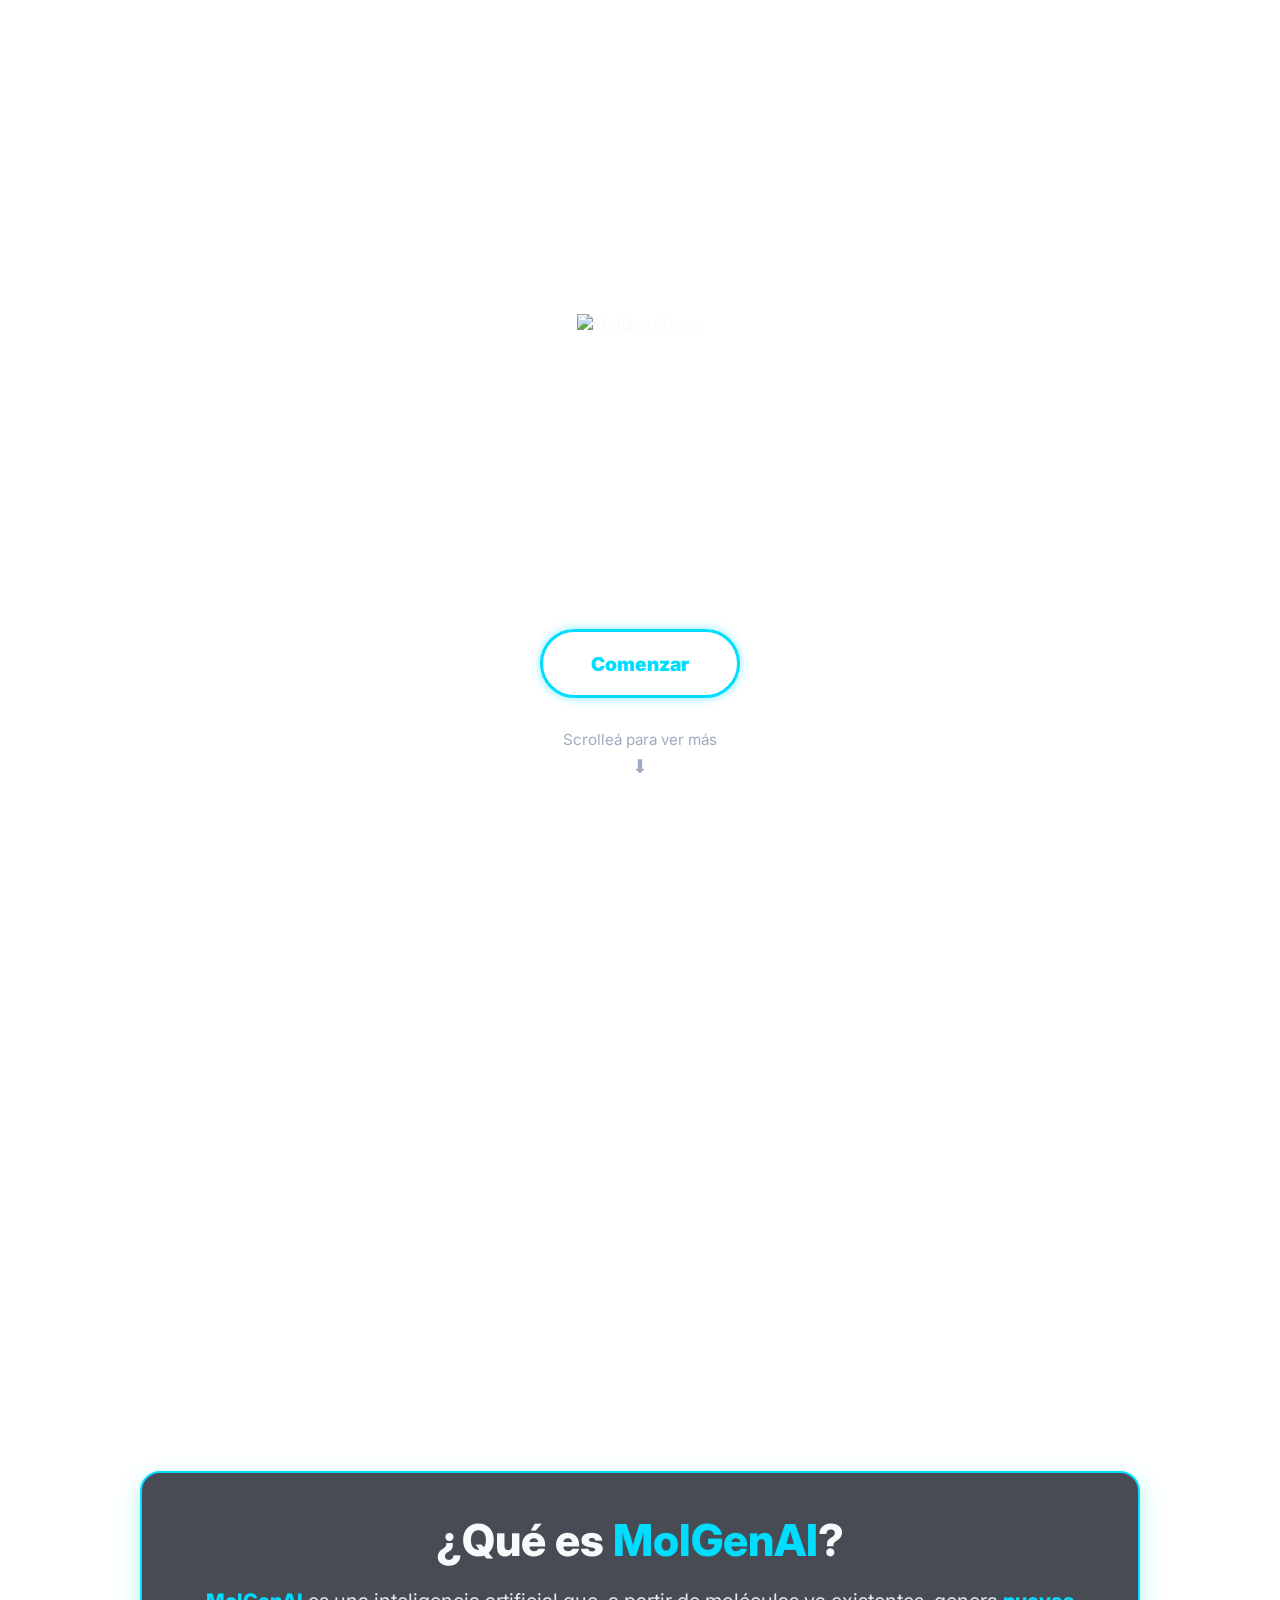
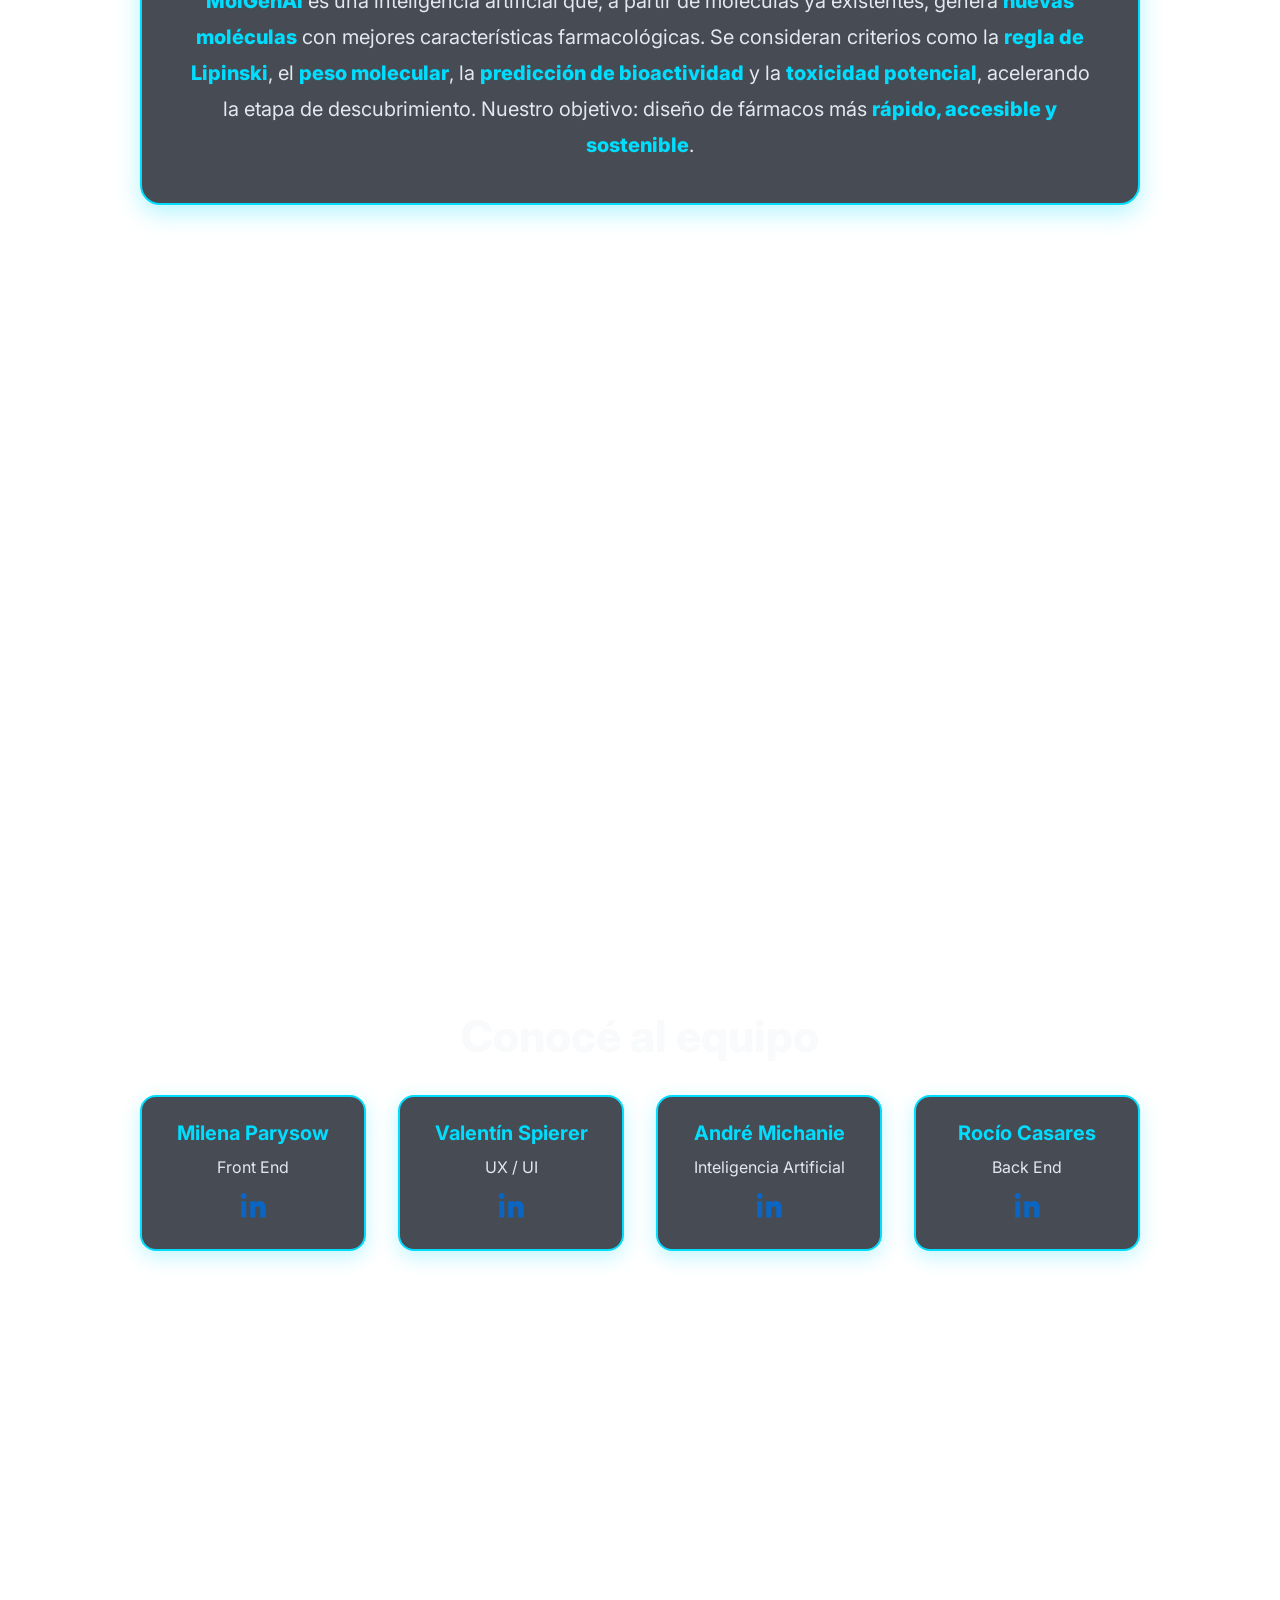
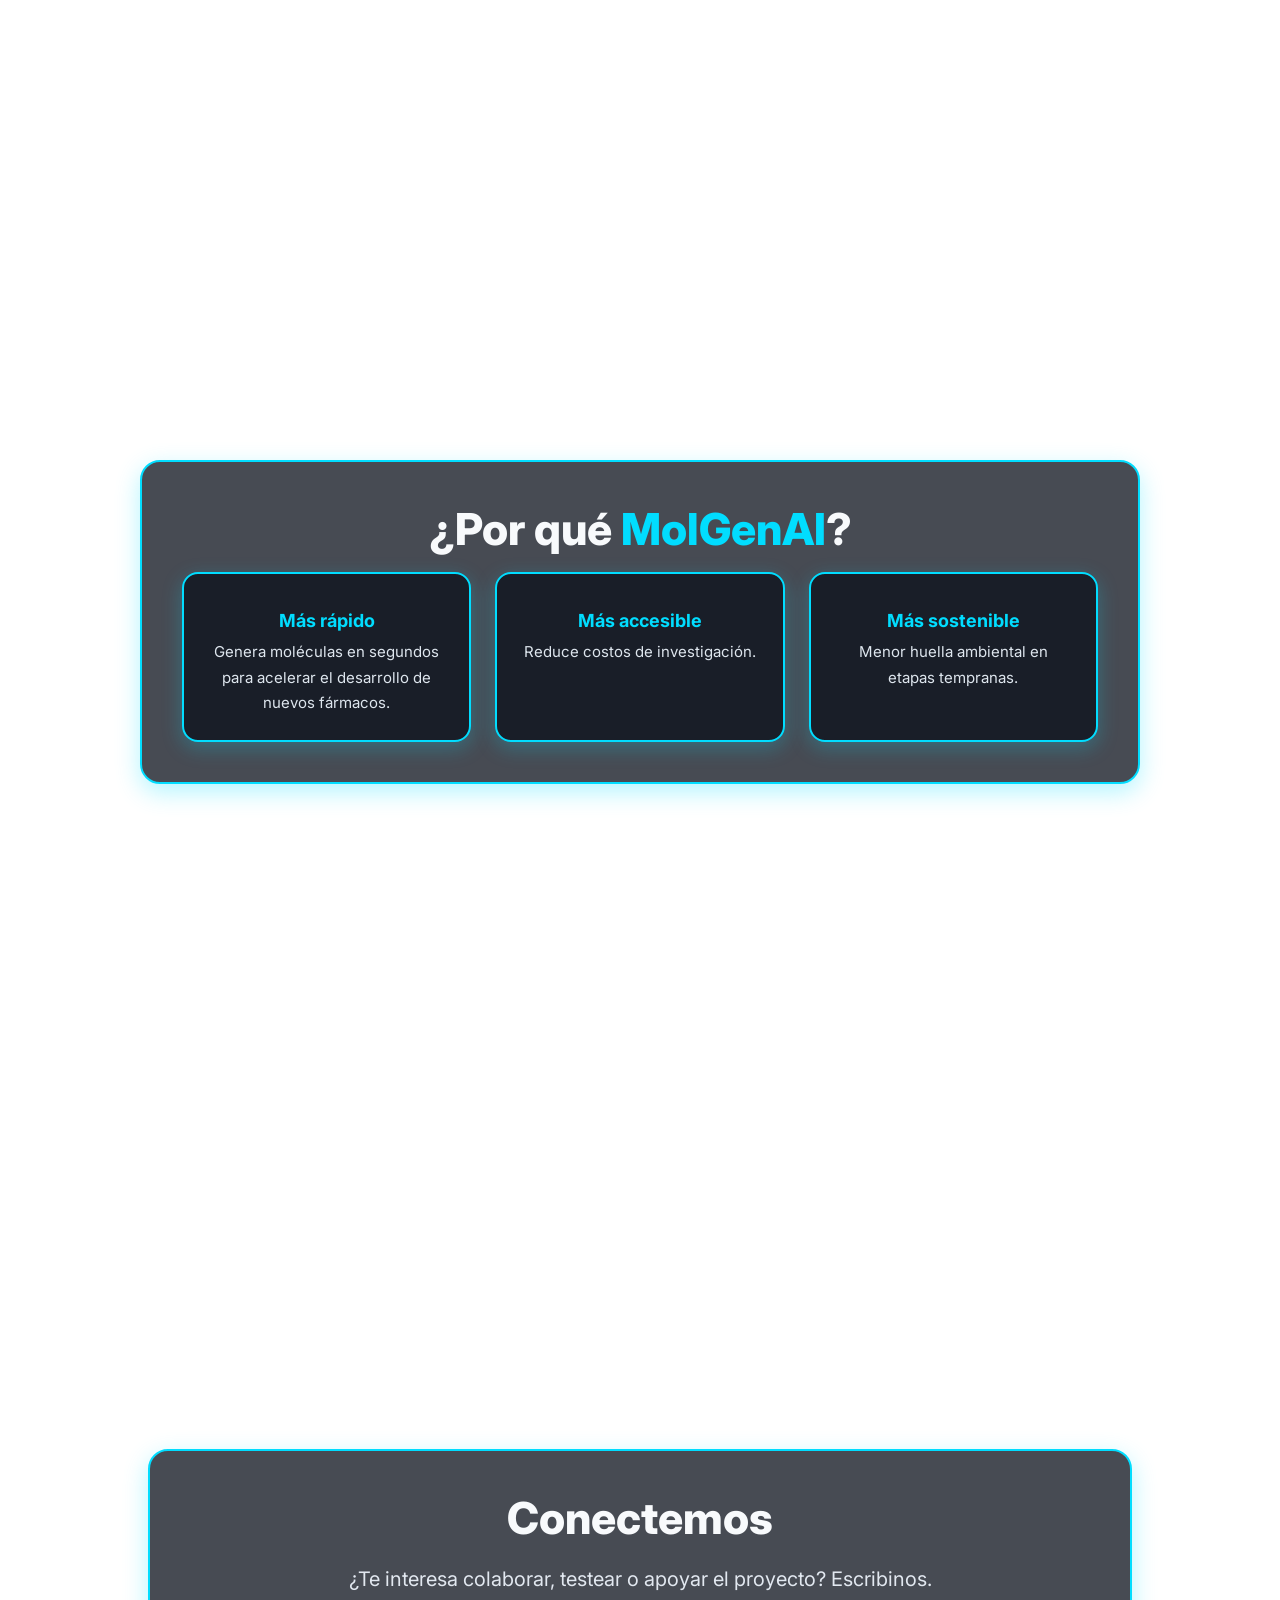
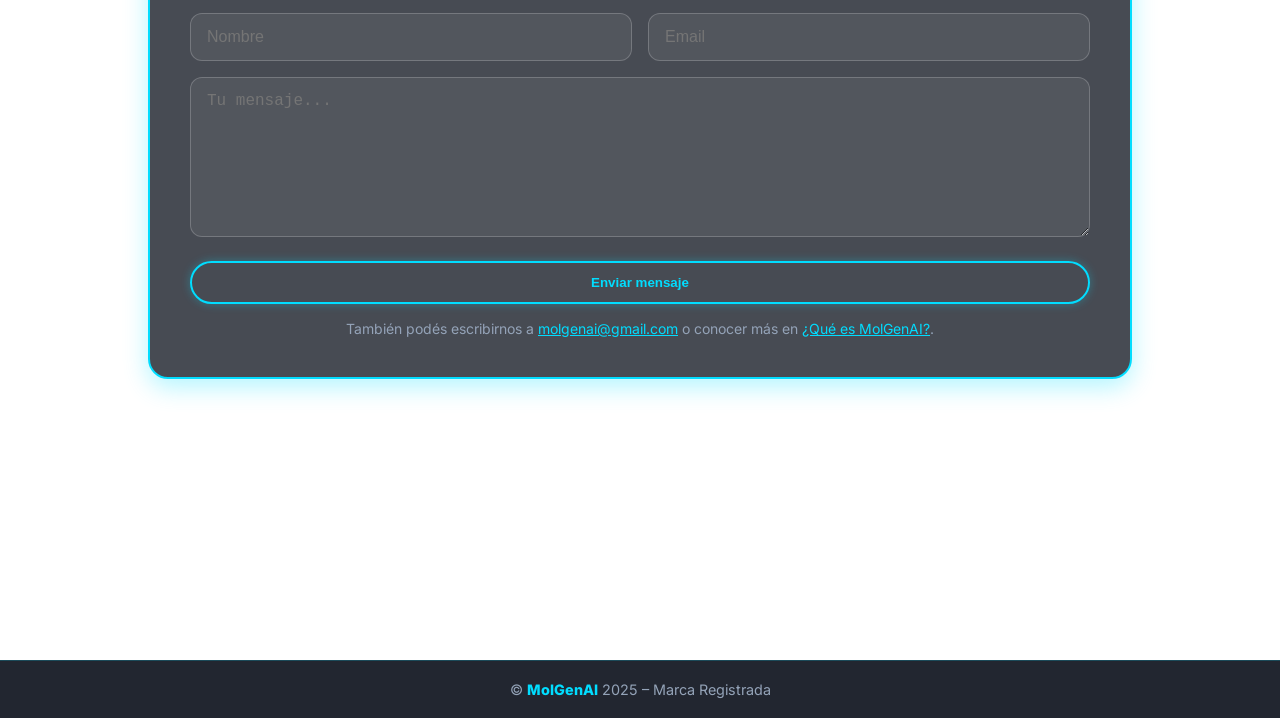
==== index.html @ 4c3bb856 "landing mejorada x3" ====
<!DOCTYPE html>
<html lang="es">
<head>
  <meta charset="UTF-8" />
  <meta http-equiv="X-UA-Compatible" content="IE=edge" />
  <meta name="viewport" content="width=device-width, initial-scale=1.0" />
  <title>MolGenAI</title>
  <link rel="icon" href="images/favicon.png" type="image/png" />

  <!-- tipografía -->
  <link rel="preconnect" href="https://fonts.googleapis.com">
  <link rel="preconnect" href="https://fonts.gstatic.com" crossorigin>
  <link href="https://fonts.googleapis.com/css2?family=Inter:ital,opsz,wght@0,14..32,100..900;1,14..32,100..900&display=swap" rel="stylesheet">

  <style>
    :root {
      --brand: #01DDFF;
      --text: #F8FAFC;
      --muted: #94A3B8;
      --panel: rgba(10, 15, 26, 0.75);
      --shadow: rgba(1, 221, 255, 0.3);
      --border: 2px solid var(--brand);
    }

    html { scroll-behavior: smooth; }
    body {
      margin: 0;
      font-family: "Inter", sans-serif;
      color: var(--text);
      background: url("./images/pantalla_inicio.svg") center/cover no-repeat fixed;
    }

    /* layout secciones */
    section, .body { min-height: 100vh; display: flex; justify-content: center; align-items: center; padding: clamp(48px, 8vw, 96px) 24px; text-align: center; }
    .container { width: 100%; max-width: 1000px; margin: 0 auto; }

    /* hero */
    .body { flex-direction: column; }
    .body img { height: 30vh; max-width: 80vw; object-fit: contain; }
    .comenzar {
      margin-top: 5vh;
      color: var(--brand);
      background: transparent;
      padding: 1.2rem 3rem;
      border-radius: 50px;
      border: 3px solid var(--brand);
      font-weight: 900;
      text-decoration: none;
      font-size: 1.2rem;
      box-shadow: 0 0 10px rgba(1, 221, 255, 0.5);
      transition: all 0.3s ease;
      display: inline-block;
    }
    .comenzar:hover { background: var(--brand); color: #0A0F1A; box-shadow: 0 0 20px var(--brand); transform: scale(1.05); }

    .scroll-hint { margin-top: 2rem; font-size: .95rem; color: var(--muted); display: flex; flex-direction: column; align-items: center; gap: .3rem; opacity: .9; animation: fadeIn 2s ease-in-out; }
    .arrow { font-size: 1.2rem; animation: bounce 1.5s infinite; }
    @keyframes bounce { 0%,100%{transform:translateY(0)} 50%{transform:translateY(6px)} }
    @keyframes fadeIn { from{opacity:0; transform:translateY(10px)} to{opacity:.9; transform:translateY(0)} }

    /* card base (glass) */
    .card {
      background: var(--panel);
      border: var(--border);
      border-radius: 20px;
      padding: clamp(24px, 4vw, 40px);
      box-shadow: 0 8px 25px var(--shadow);
      backdrop-filter: blur(8px);
      -webkit-backdrop-filter: blur(8px);
      margin: 0 auto;
    }

    h2 { font-size: clamp(28px, 5vw, 44px); margin: 0 0 16px; font-weight: 800; }
    p  { font-size: clamp(16px, 2vw, 20px); line-height: 1.8; color: #E2E8F0; margin: 0; }
    strong { color: var(--brand); font-weight: 800; }

    /* sección: qué es */
    .landing-info .card { max-width: 960px; }

    /* sección: equipo */
    .team h2 { margin-bottom: 32px; }
    .team-grid { display: grid; grid-template-columns: repeat(auto-fit, minmax(220px, 1fr)); gap: 32px; }
    .member { padding: 24px; border-radius: 16px; background: var(--panel); border: var(--border); box-shadow: 0 6px 20px rgba(1,221,255,.25); backdrop-filter: blur(6px); transition: transform .3s ease, box-shadow .3s ease; }
    .member:hover { transform: translateY(-8px); box-shadow: 0 12px 30px rgba(1,221,255,.35); }
    .member h3 { margin: 0 0 8px; font-size: 20px; font-weight: 700; color: var(--brand); }
    .member p { margin: 0; font-size: 16px; }
    .linkedin { margin-top: 12px; display: inline-block; transition: transform .3s ease; }
    .linkedin:hover { transform: scale(1.2); }
    .linkedin svg { width: 28px; height: 28px; fill: #0A66C2; }

    /* sección: impacto */
    .impact .grid { display: grid; grid-template-columns: repeat(auto-fit, minmax(220px, 1fr)); gap: 24px; margin-top: 16px; }
    .impact .feature { padding: 24px; border-radius: 16px; background: var(--panel); border: var(--border); box-shadow: 0 6px 20px rgba(1,221,255,.25); }
    .feature h3 { margin: 12px 0 8px; font-size: 18px; color: var(--brand); }
    .feature p  { font-size: 15px; line-height: 1.7; color: #DEE6EE; }
    .emoji { font-size: 28px; }

    /* sección: contacto */
    .contact .card { max-width: 900px; }
    form { display: grid; grid-template-columns: 1fr 1fr; gap: 16px; margin-top: 16px; }
    form .full { grid-column: 1 / -1; }
    input, textarea {
      width: 100%; padding: 14px 16px; border-radius: 12px; border: 1px solid rgba(255,255,255,.2);
      background: rgba(255,255,255,.06); color: #fff; font-size: 16px; outline: none;
    }
    textarea { min-height: 120px; resize: vertical; }
    .send {
      justify-self: center; margin-top: 8px; padding: 12px 28px; border-radius: 999px; border: 2px solid var(--brand);
      background: transparent; color: var(--brand); font-weight: 800; cursor: pointer; transition: all .2s ease;
      box-shadow: 0 0 10px rgba(1,221,255,.3);
    }
    .send:hover { background: var(--brand); color: #0A0F1A; box-shadow: 0 0 18px var(--brand); }
    .contact-links { margin-top: 16px; font-size: 14px; color: var(--muted); }
    .contact-links a { color: var(--brand); text-decoration: underline; }

    /* footer */
    footer { text-align: center; padding: 20px; background: rgba(10, 15, 26, 0.9); color: var(--muted); font-size: 0.9rem; border-top: 1px solid rgba(1, 221, 255, 0.2); }
    footer strong { color: var(--brand); }

    /* responsive */
    @media (max-width: 720px) {
      form { grid-template-columns: 1fr; }
    }
  </style>
</head>
<body>

  <!-- hero -->
  <div class="body" id="home">
    <img src="./images/logo.svg" alt="MolGenAI logo">
    <!-- abre la página de generación de moléculas -->
    <a href="moleculas.html" class="comenzar">Comenzar</a>
    <div class="scroll-hint">
      <span>Scrolleá para ver más</span>
      <div class="arrow">⬇</div>
    </div>
  </div>

  <!-- qué es molgenai -->
  <section class="landing-info" id="about">
    <div class="container">
      <div class="card">
        <h2>¿Qué es <strong>MolGenAI</strong>?</h2>
        <p>
          <strong>MolGenAI</strong> es una inteligencia artificial que, a partir de moléculas ya existentes, 
          genera 
          <strong>nuevas moléculas</strong> con mejores características farmacológicas. 
          Se consideran criterios como la <strong>regla de Lipinski</strong>, el
          <strong>peso molecular</strong>, la <strong>predicción de bioactividad</strong> y la
          <strong>toxicidad potencial</strong>, acelerando la etapa de descubrimiento. 
          Nuestro objetivo: diseño de fármacos más
          <strong>rápido, accesible y sostenible</strong>.
        </p>
      </div>
    </div>
  </section>

  <!-- equipo -->
  <section class="team" id="team">
    <div class="container">
      <h2>Conocé al equipo</h2>
      <div class="team-grid">
        <div class="member">
          <h3>Milena Parysow</h3>
          <p>Front End</p>
          <a href="https://www.linkedin.com/in/milena-parysow-4bab332b7" target="_blank" class="linkedin" aria-label="linkedin milen">
            <svg xmlns="http://www.w3.org/2000/svg" viewBox="0 0 448 512"><path d="M100.28 448H7.4V148.9h92.88zM53.79 108.1C24.09 108.1 0 83.5 0 53.8 0 24.1 24.1 0 53.79 0c29.3 0 53.8 24.1 53.8 53.8 0 29.7-24.5 54.3-53.8 54.3zM447.9 448h-92.4V302.4c0-34.7-12.4-58.4-43.3-58.4-23.6 0-37.6 15.9-43.8 31.3-2.3 5.5-2.9 13.2-2.9 20.9V448h-92.5s1.2-269.4 0-297.1h92.5v42.1c12.3-19 34.4-46.2 83.7-46.2 61.1 0 107 39.8 107 125.2V448z"/></svg>
          </a>
        </div>
        <div class="member">
          <h3>Valentín Spierer</h3>
          <p>UX / UI</p>
          <a href="https://www.linkedin.com/in/valent%C3%ADn-spierer/" target="_blank" class="linkedin" aria-label="linkedin valentín">
            <svg xmlns="http://www.w3.org/2000/svg" viewBox="0 0 448 512"><path d="M100.28 448H7.4V148.9h92.88zM53.79 108.1C24.09 108.1 0 83.5 0 53.8 0 24.1 24.1 0 53.79 0c29.3 0 53.8 24.1 53.8 53.8 0 29.7-24.5 54.3-53.8 54.3zM447.9 448h-92.4V302.4c0-34.7-12.4-58.4-43.3-58.4-23.6 0-37.6 15.9-43.8 31.3-2.3 5.5-2.9 13.2-2.9 20.9V448h-92.5s1.2-269.4 0-297.1h92.5v42.1c12.3-19 34.4-46.2 83.7-46.2 61.1 0 107 39.8 107 125.2V448z"/></svg>
          </a>
        </div>
        <div class="member">
          <h3>André Michanie</h3>
          <p>Inteligencia Artificial</p>
          <a href="https://www.linkedin.com/in/andre-michanie-363a21358/" target="_blank" class="linkedin" aria-label="linkedin andré">
            <svg xmlns="http://www.w3.org/2000/svg" viewBox="0 0 448 512"><path d="M100.28 448H7.4V148.9h92.88zM53.79 108.1C24.09 108.1 0 83.5 0 53.8 0 24.1 24.1 0 53.79 0c29.3 0 53.8 24.1 53.8 53.8 0 29.7-24.5 54.3-53.8 54.3zM447.9 448h-92.4V302.4c0-34.7-12.4-58.4-43.3-58.4-23.6 0-37.6 15.9-43.8 31.3-2.3 5.5-2.9 13.2-2.9 20.9V448h-92.5s1.2-269.4 0-297.1h92.5v42.1c12.3-19 34.4-46.2 83.7-46.2 61.1 0 107 39.8 107 125.2V448z"/></svg>
          </a>
        </div>
        <div class="member">
          <h3>Rocío Casares</h3>
          <p>Back End</p>
          <a href="https://www.linkedin.com/in/rocio-casares-8527a0371/" target="_blank" class="linkedin" aria-label="linkedin roció">
            <svg xmlns="http://www.w3.org/2000/svg" viewBox="0 0 448 512"><path d="M100.28 448H7.4V148.9h92.88zM53.79 108.1C24.09 108.1 0 83.5 0 53.8 0 24.1 24.1 0 53.79 0c29.3 0 53.8 24.1 53.8 53.8 0 29.7-24.5 54.3-53.8 54.3zM447.9 448h-92.4V302.4c0-34.7-12.4-58.4-43.3-58.4-23.6 0-37.6 15.9-43.8 31.3-2.3 5.5-2.9 13.2-2.9 20.9V448h-92.5s1.2-269.4 0-297.1h92.5v42.1c12.3-19 34.4-46.2 83.7-46.2 61.1 0 107 39.8 107 125.2V448z"/></svg>
          </a>
        </div>
      </div>
    </div>
  </section>

  <!-- impacto/beneficios -->
  <section class="impact" id="impact">
    <div class="container">
      <div class="card">
        <h2>¿Por qué <strong>MolGenAI</strong>?</h2>
        <div class="grid">
          <div class="feature">
            <h3>Más rápido</h3>
            <p>Genera moléculas en segundos para acelerar el desarrollo de nuevos fármacos.</p>
          </div>
          <div class="feature">
            <h3>Más accesible</h3>
            <p>Reduce costos de investigación.</p>
          </div>
          <div class="feature">
            <h3>Más sostenible</h3>
            <p>Menor huella ambiental en etapas tempranas.</p>
          </div>
        </div>
      </div>
    </div>
  </section>

  <!-- contacto -->
  <section class="contact" id="contact">
    <div class="container">
      <div class="card">
        <h2>Conectemos</h2>
        <p>¿Te interesa colaborar, testear o apoyar el proyecto? Escribinos.</p>

        <!-- formulario -->
        <form class="contact-form"
              action="mailto:molgenai@gmail.com"
              method="post"
              enctype="text/plain"
              style="display:flex; flex-direction:column; gap:16px;">
          <div class="row" style="display:flex; gap:16px; flex-wrap:wrap;">
            <input type="text" name="nombre" placeholder="Nombre" required style="flex:1 1 260px; min-width:0;">
            <input type="email" name="email" placeholder="Email" required style="flex:1 1 260px; min-width:0;">
          </div>
          <textarea 
  name="mensaje" 
  placeholder="Tu mensaje..." 
  required 
  style="width:100%; box-sizing:border-box; min-height:160px; resize:vertical;">
</textarea>


          <button type="submit" class="send">Enviar mensaje</button>
        </form>

        <div class="contact-links">
          También podés escribirnos a
          <a href="mailto:molgenai@gmail.com">molgenai@gmail.com</a>
          o conocer más en <a href="#about">¿Qué es MolGenAI?</a>.
        </div>
      </div>
    </div>
  </section>

  <!-- footer -->
  <footer>
    © <strong>MolGenAI</strong> 2025 – Marca Registrada
  </footer>

</body>
</html>
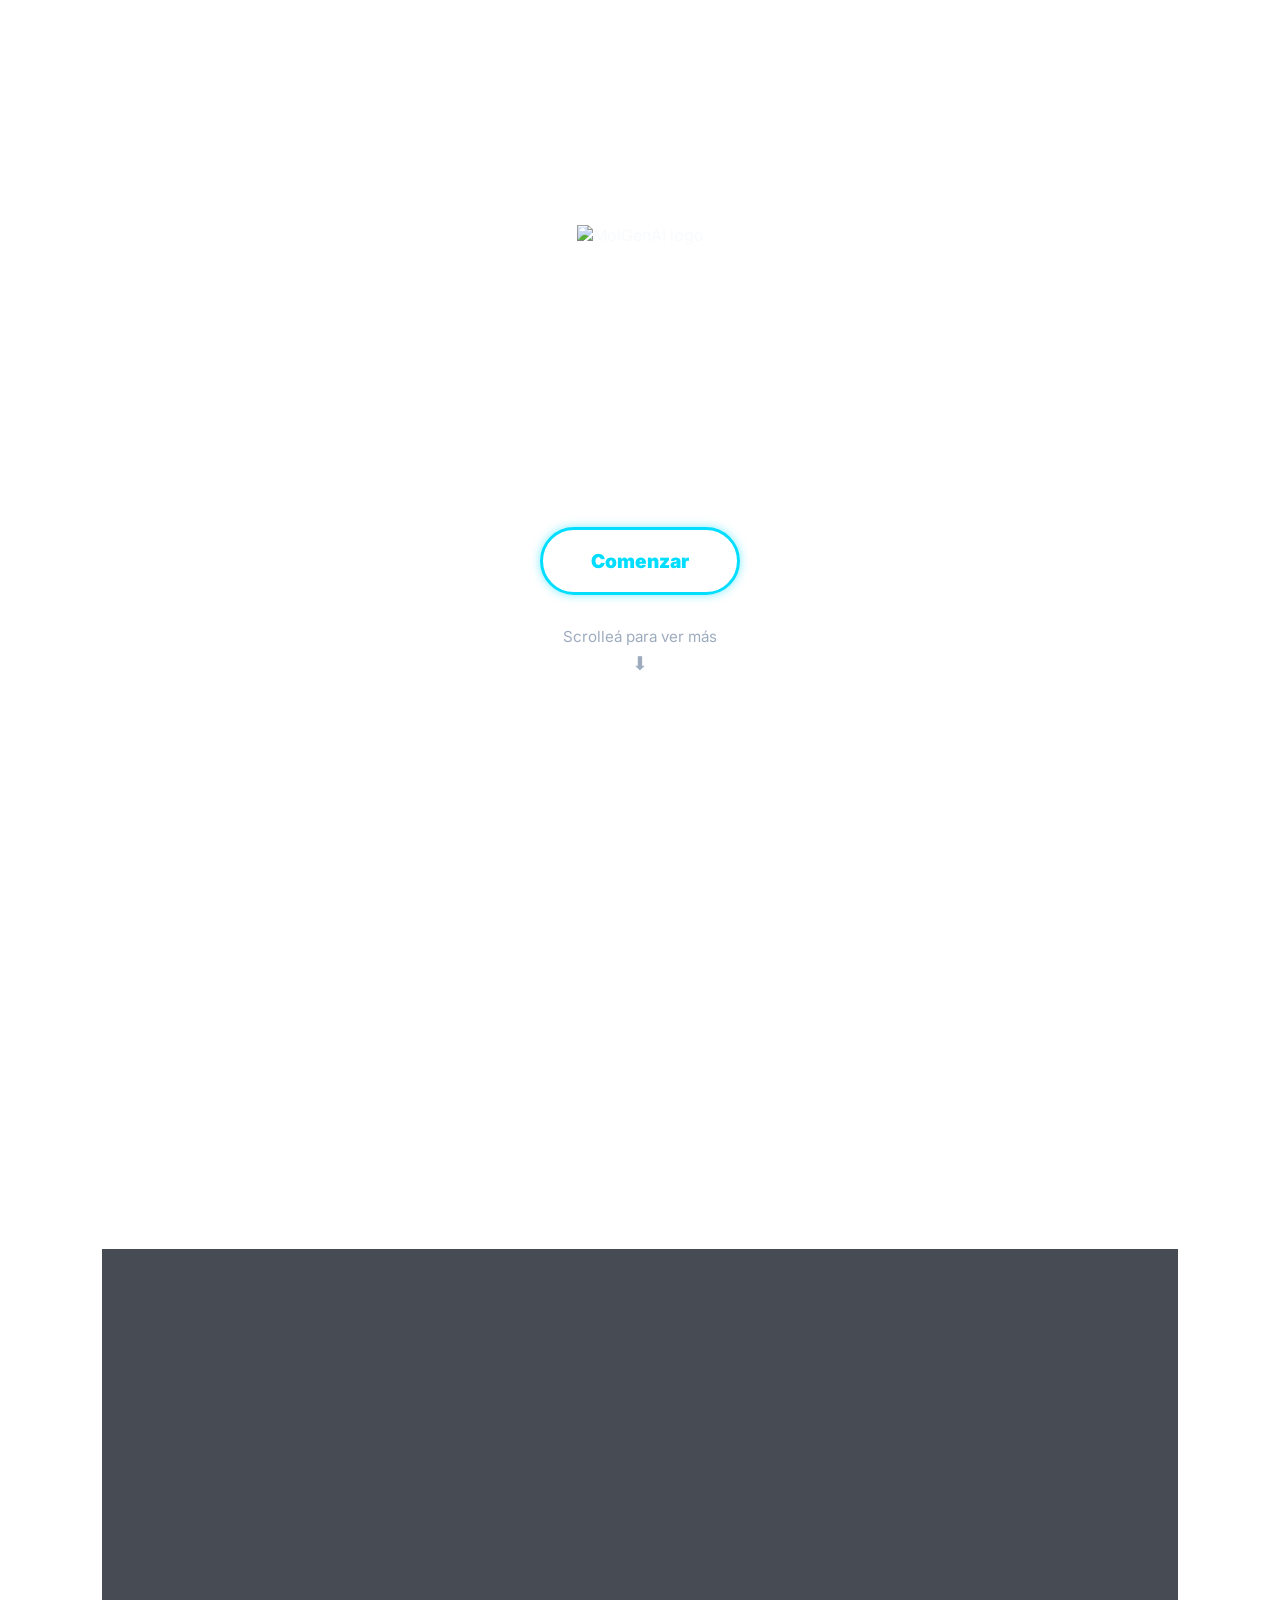
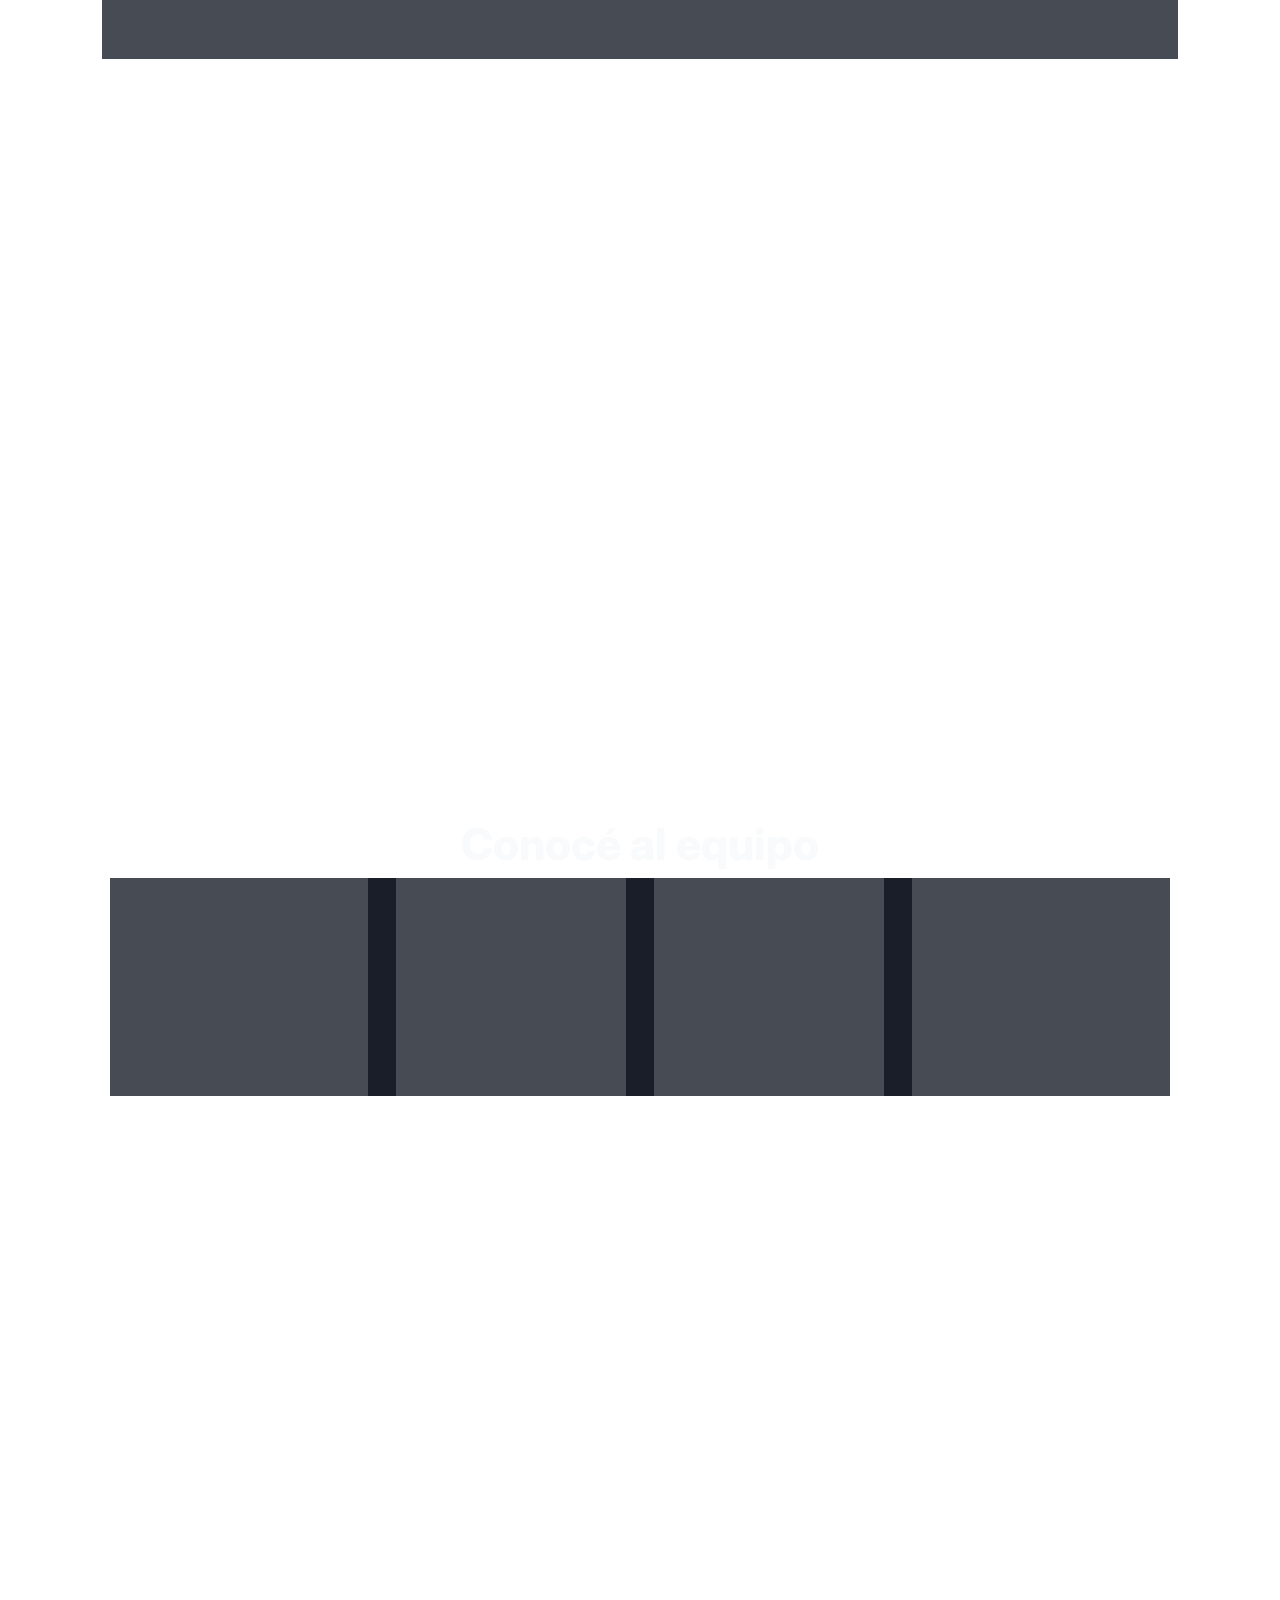
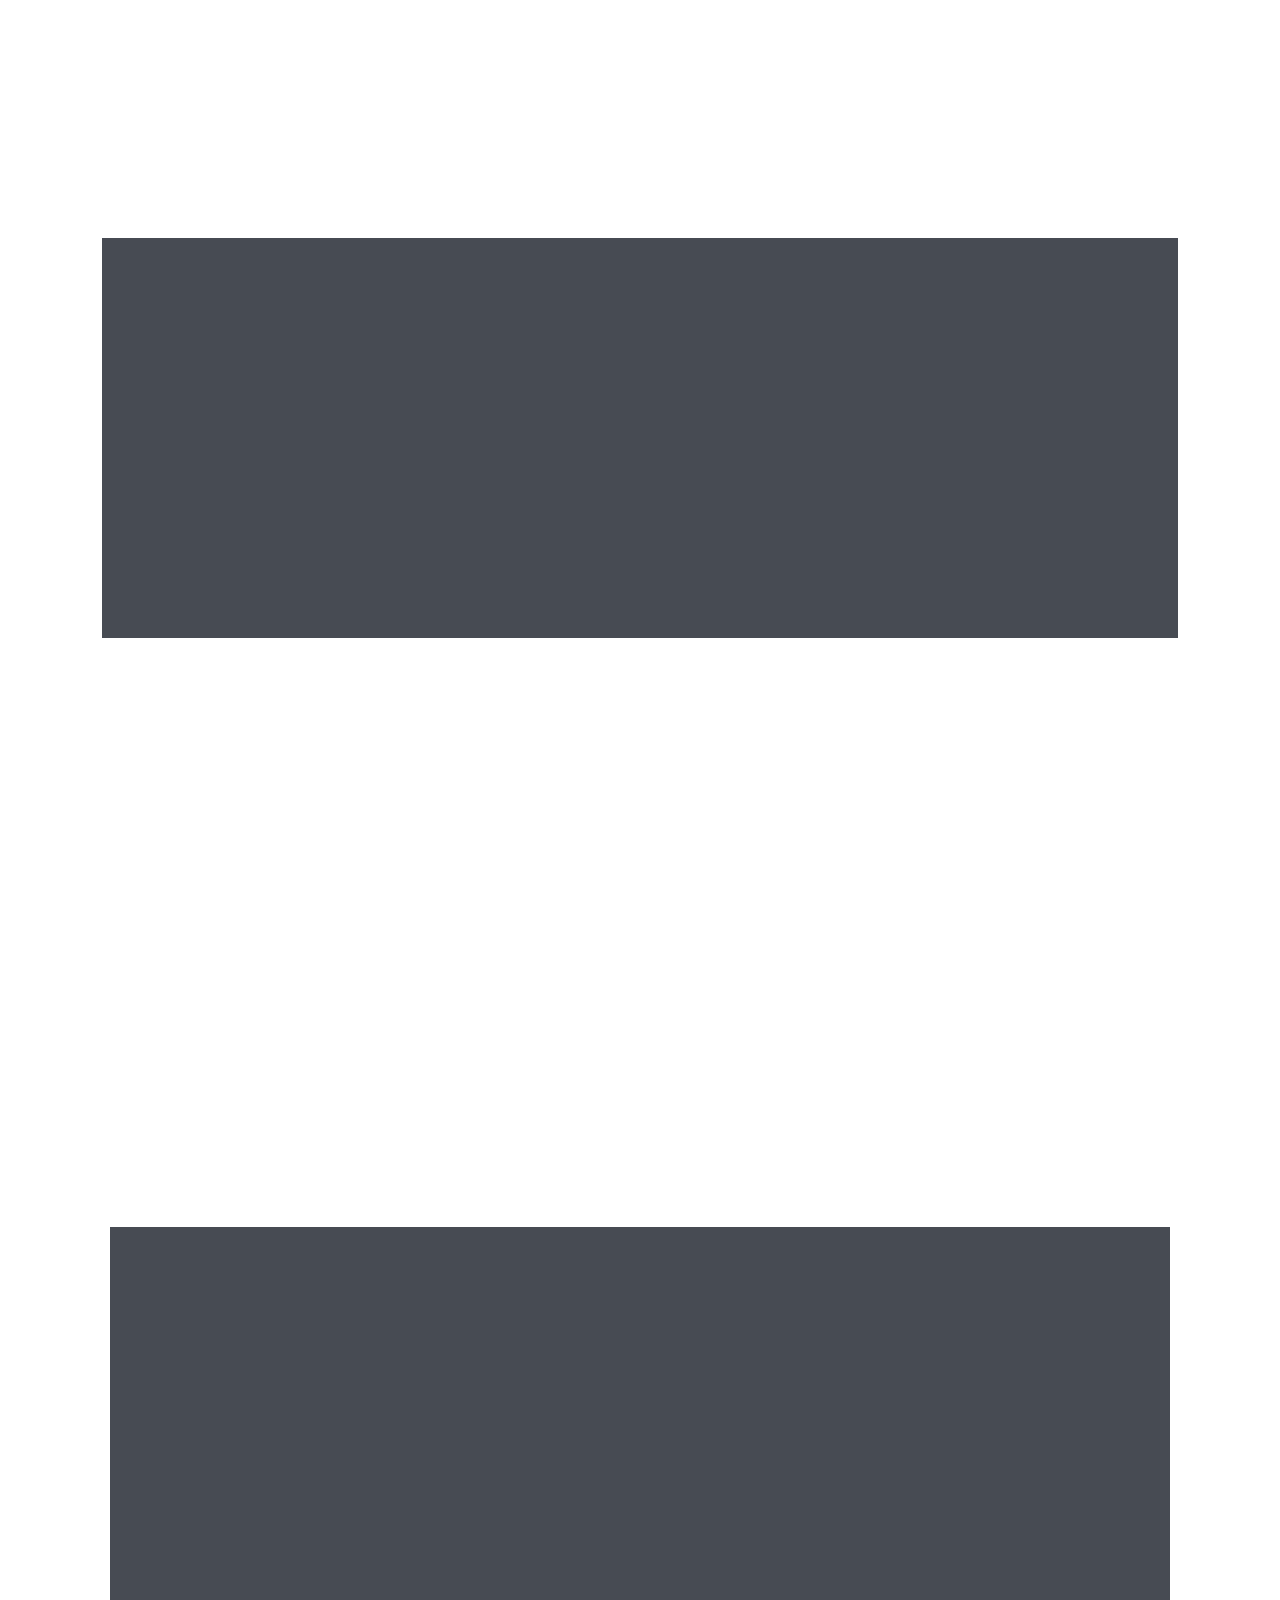
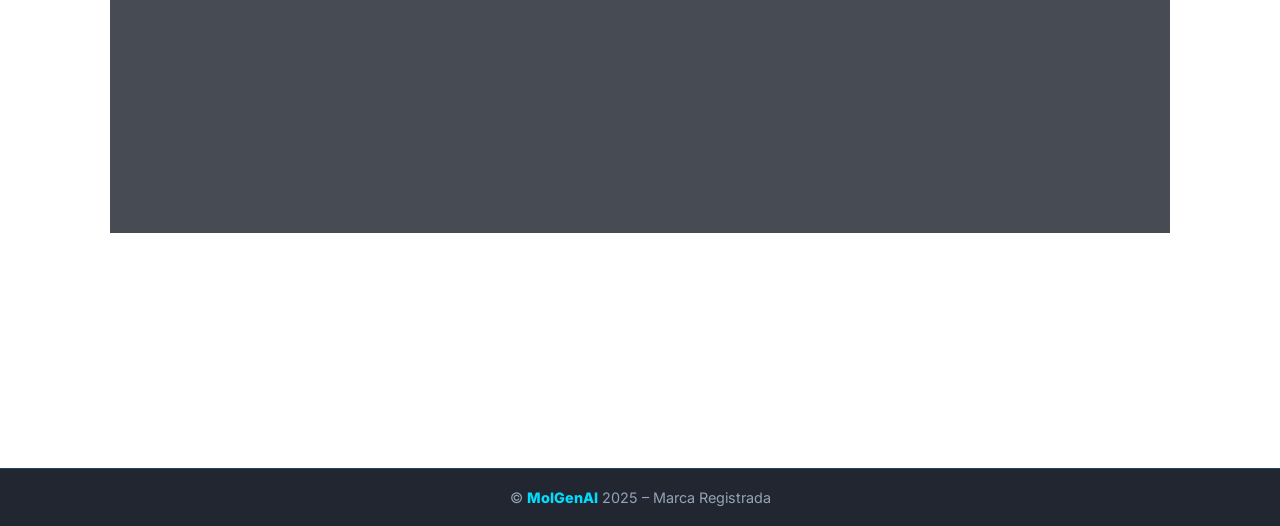
==== commit cc821351: "landing centrada" ====
--- a/index.html
+++ b/index.html
@@ -35,28 +35,67 @@
     .container { width: 100%; max-width: 1000px; margin: 0 auto; }
 
     /* hero */
-    .body { flex-direction: column; }
-    .body img { height: 30vh; max-width: 80vw; object-fit: contain; }
-    .comenzar {
-      margin-top: 5vh;
-      color: var(--brand);
-      background: transparent;
-      padding: 1.2rem 3rem;
-      border-radius: 50px;
-      border: 3px solid var(--brand);
-      font-weight: 900;
-      text-decoration: none;
-      font-size: 1.2rem;
-      box-shadow: 0 0 10px rgba(1, 221, 255, 0.5);
-      transition: all 0.3s ease;
-      display: inline-block;
-    }
-    .comenzar:hover { background: var(--brand); color: #0A0F1A; box-shadow: 0 0 20px var(--brand); transform: scale(1.05); }
-
-    .scroll-hint { margin-top: 2rem; font-size: .95rem; color: var(--muted); display: flex; flex-direction: column; align-items: center; gap: .3rem; opacity: .9; animation: fadeIn 2s ease-in-out; }
-    .arrow { font-size: 1.2rem; animation: bounce 1.5s infinite; }
-    @keyframes bounce { 0%,100%{transform:translateY(0)} 50%{transform:translateY(6px)} }
-    @keyframes fadeIn { from{opacity:0; transform:translateY(10px)} to{opacity:.9; transform:translateY(0)} }
+.body {
+  display: flex;
+  flex-direction: column;
+  justify-content: center;   /* centra vertical */
+  align-items: center;       /* centra horizontal */
+  min-height: 100dvh;        /* ocupa toda la altura de la pantalla */
+  text-align: center;        /* centra textos */
+}
+
+.body img {
+  height: 30vh;
+  max-width: 80vw;
+  object-fit: contain;
+}
+
+.comenzar {
+  margin-top: 2rem; /* más natural que 5vh */
+  color: var(--brand);
+  background: transparent;
+  padding: 1.2rem 3rem;
+  border-radius: 50px;
+  border: 3px solid var(--brand);
+  font-weight: 900;
+  text-decoration: none;
+  font-size: 1.2rem;
+  box-shadow: 0 0 10px rgba(1, 221, 255, 0.5);
+  transition: all 0.3s ease;
+  display: inline-block;
+}
+.comenzar:hover {
+  background: var(--brand);
+  color: #0A0F1A;
+  box-shadow: 0 0 20px var(--brand);
+  transform: scale(1.05);
+}
+
+.scroll-hint {
+  margin-top: 2rem;
+  font-size: .95rem;
+  color: var(--muted);
+  display: flex;
+  flex-direction: column;
+  align-items: center;
+  gap: .3rem;
+  opacity: .9;
+  animation: fadeIn 2s ease-in-out;
+}
+
+.arrow {
+  font-size: 1.2rem;
+  animation: bounce 1.5s infinite;
+}
+
+@keyframes bounce {
+  0%,100% { transform: translateY(0); }
+  50% { transform: translateY(6px); }
+}
+@keyframes fadeIn {
+  from { opacity:0; transform:translateY(10px); }
+  to { opacity:.9; transform:translateY(0); }
+}
 
     /* card base (glass) */
     .card {
@@ -126,15 +165,17 @@
 <body>
 
   <!-- hero -->
-  <div class="body" id="home">
-    <img src="./images/logo.svg" alt="MolGenAI logo">
-    <!-- abre la página de generación de moléculas -->
-    <a href="moleculas.html" class="comenzar">Comenzar</a>
-    <div class="scroll-hint">
-      <span>Scrolleá para ver más</span>
-      <div class="arrow">⬇</div>
-    </div>
+   <div class="body" id="home" 
+     style="display:grid;place-content:center;justify-items:center;
+            min-height:100dvh;margin:0;padding:0;
+            background-position:55% center;">
+  <img src="./images/logo.svg" alt="MolGenAI logo">
+  <a href="moleculas.html" class="comenzar">Comenzar</a>
+  <div class="scroll-hint">
+    <span>Scrolleá para ver más</span>
+    <div class="arrow">⬇</div>
   </div>
+</div>
 
   <!-- qué es molgenai -->
   <section class="landing-info" id="about">
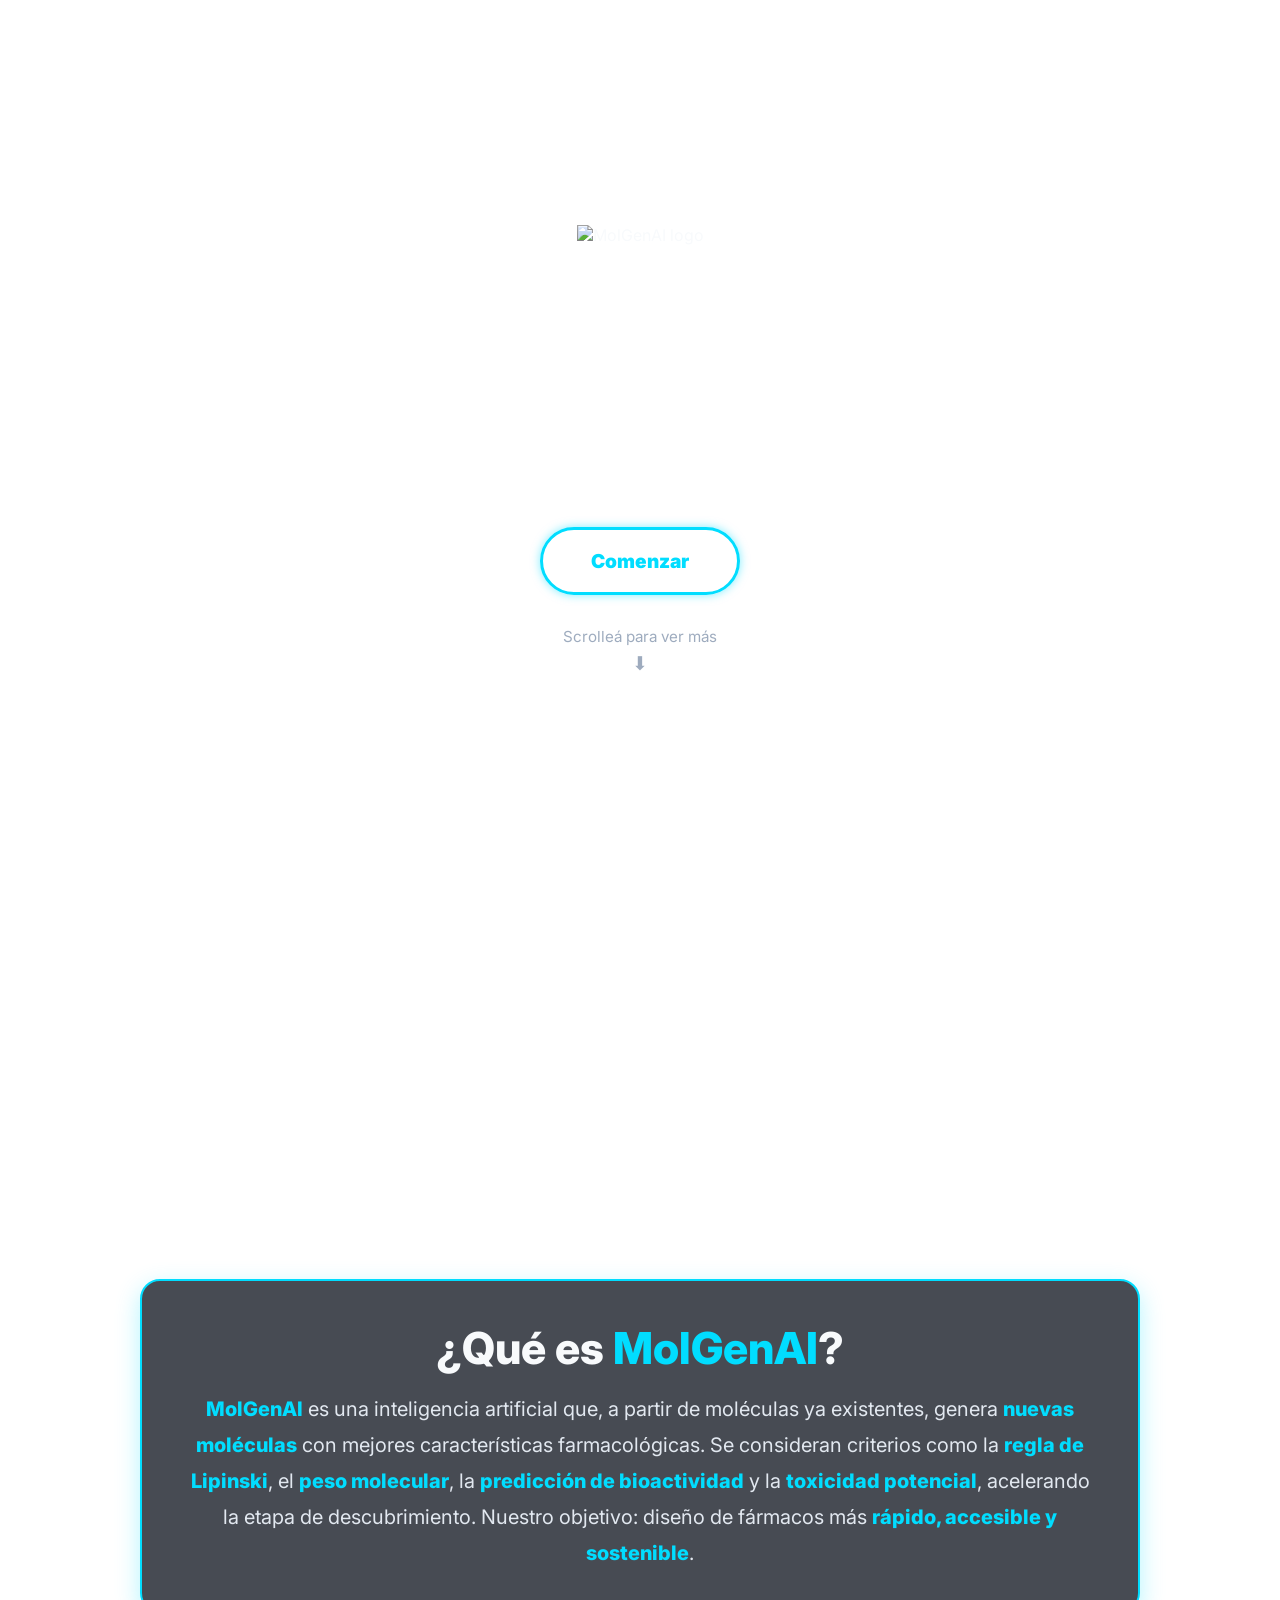
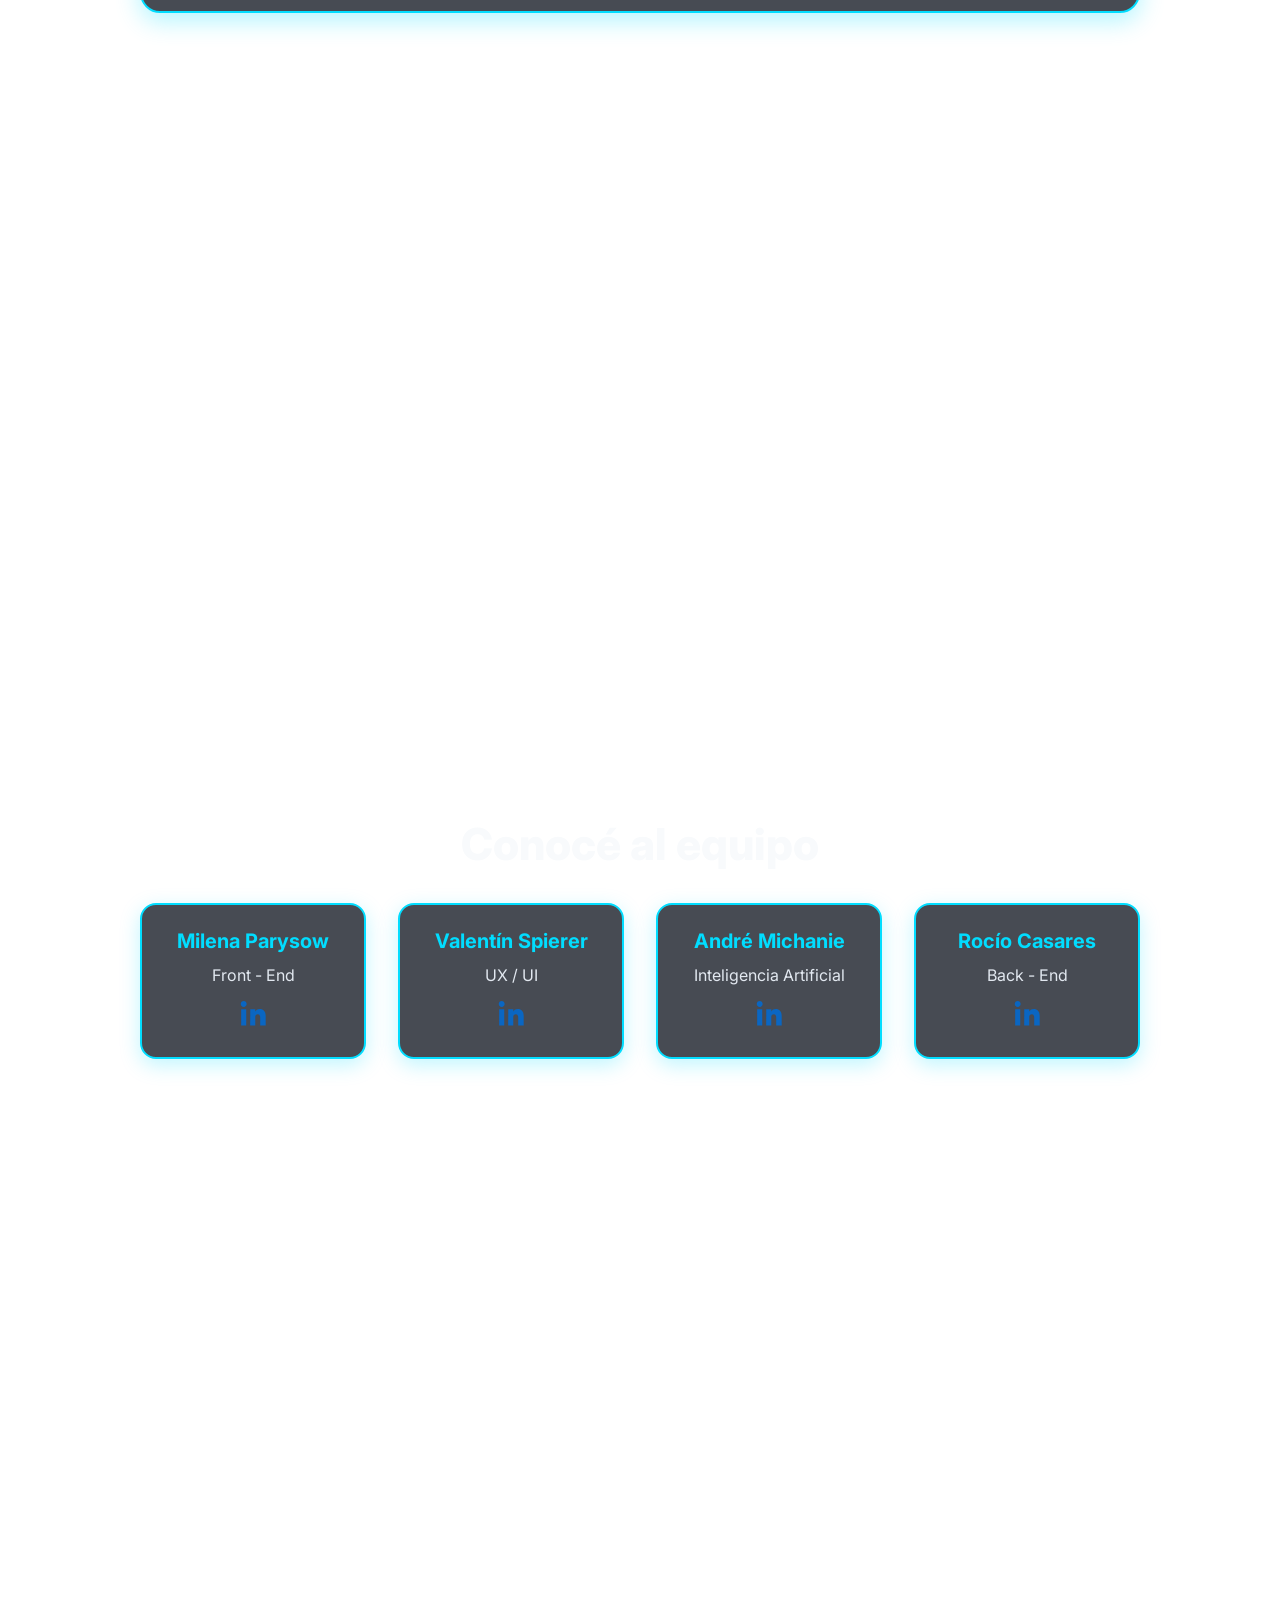
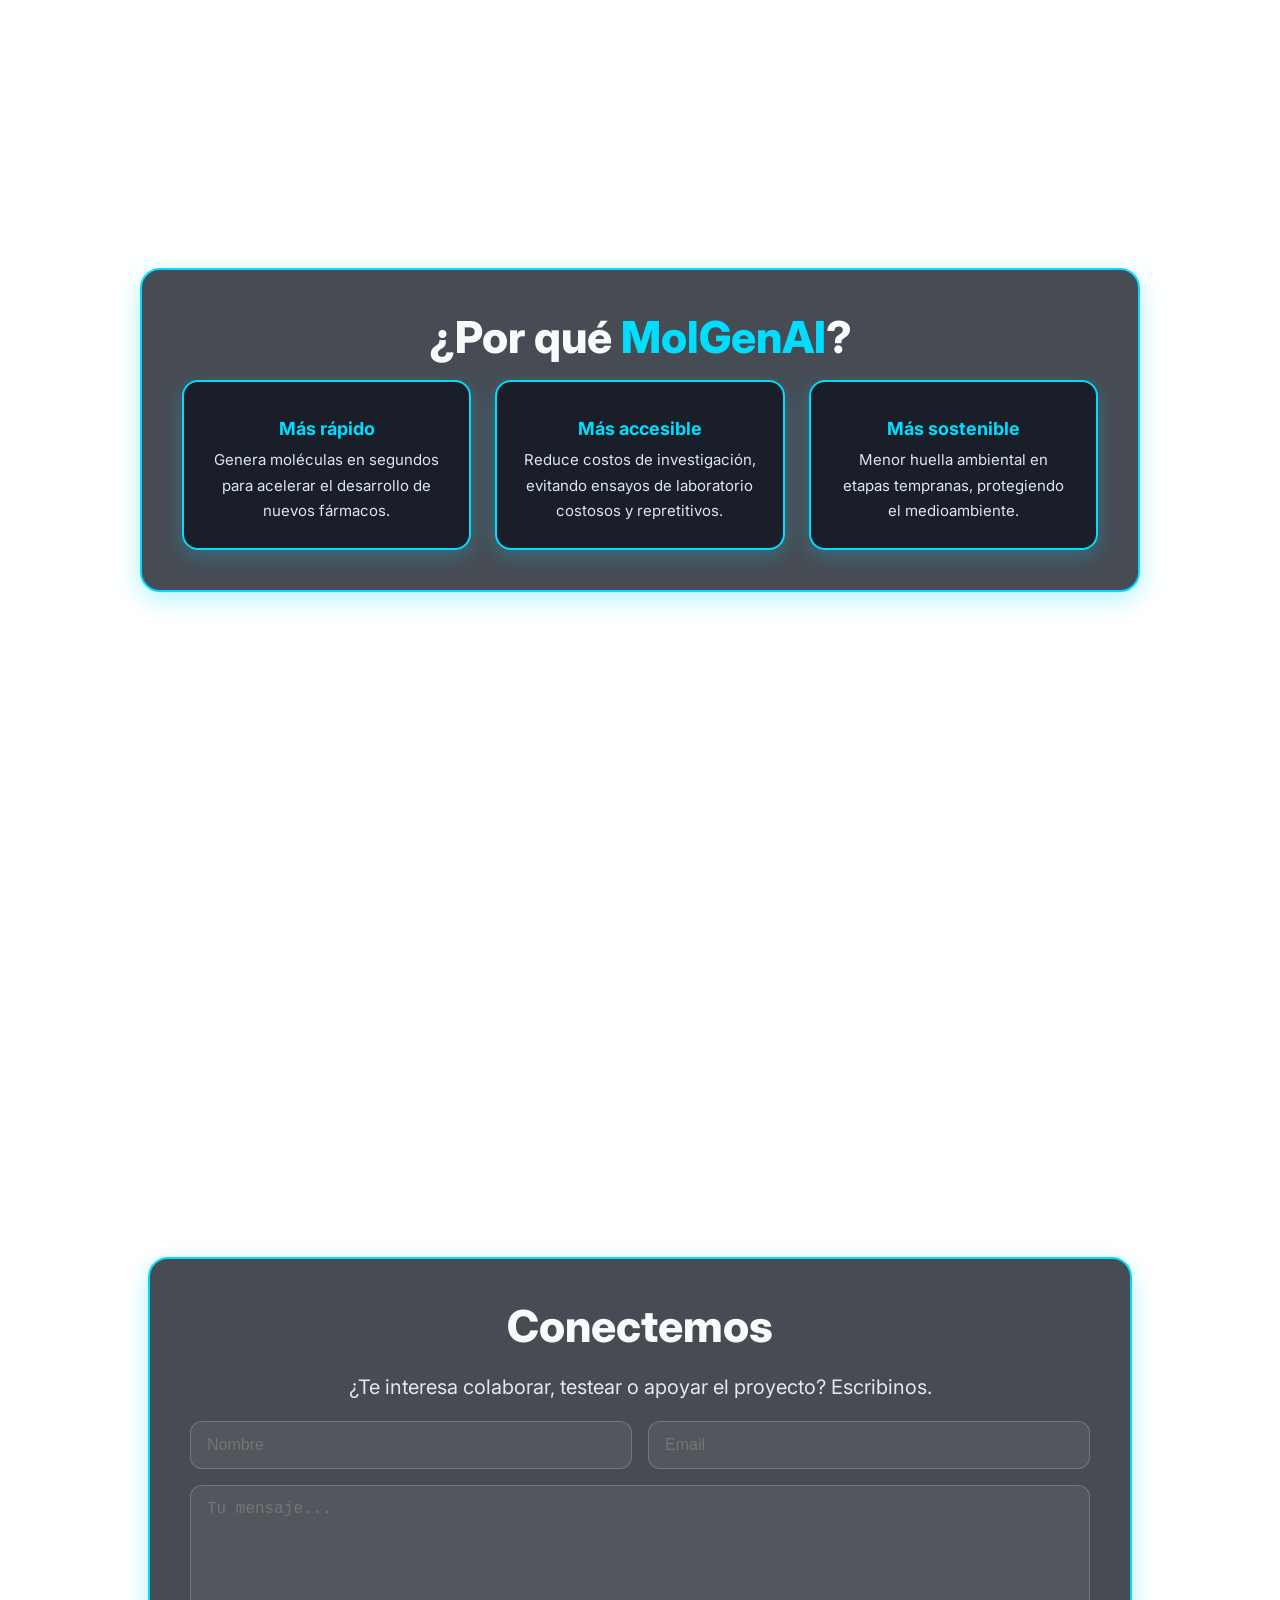
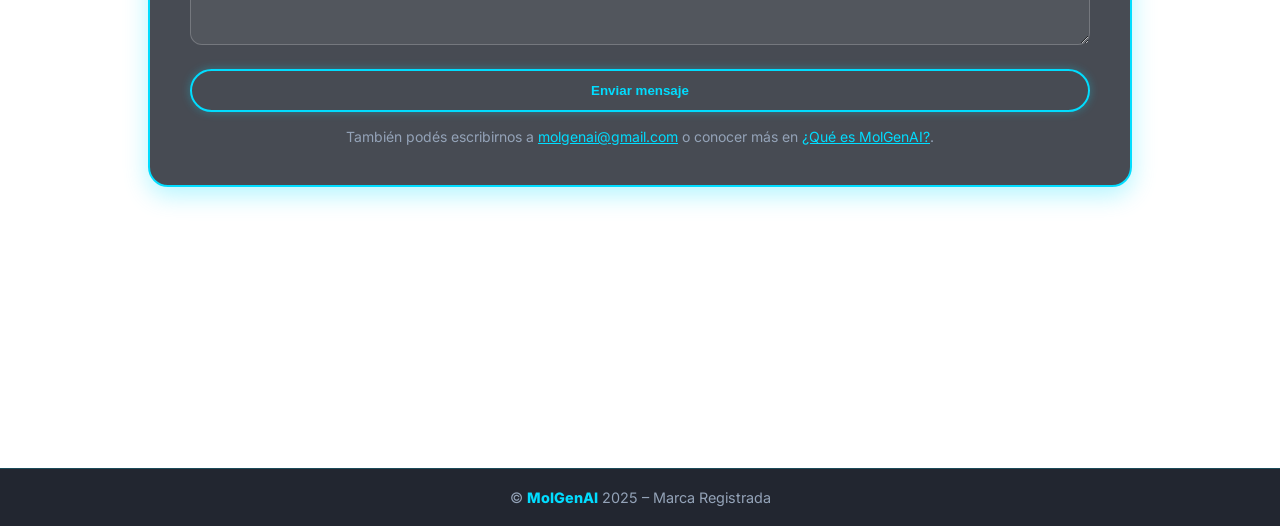
==== commit 9bed7c7b: "langing mas prolija" ====
--- a/index.html
+++ b/index.html
@@ -203,7 +203,7 @@
       <div class="team-grid">
         <div class="member">
           <h3>Milena Parysow</h3>
-          <p>Front End</p>
+          <p>Front - End</p>
           <a href="https://www.linkedin.com/in/milena-parysow-4bab332b7" target="_blank" class="linkedin" aria-label="linkedin milen">
             <svg xmlns="http://www.w3.org/2000/svg" viewBox="0 0 448 512"><path d="M100.28 448H7.4V148.9h92.88zM53.79 108.1C24.09 108.1 0 83.5 0 53.8 0 24.1 24.1 0 53.79 0c29.3 0 53.8 24.1 53.8 53.8 0 29.7-24.5 54.3-53.8 54.3zM447.9 448h-92.4V302.4c0-34.7-12.4-58.4-43.3-58.4-23.6 0-37.6 15.9-43.8 31.3-2.3 5.5-2.9 13.2-2.9 20.9V448h-92.5s1.2-269.4 0-297.1h92.5v42.1c12.3-19 34.4-46.2 83.7-46.2 61.1 0 107 39.8 107 125.2V448z"/></svg>
           </a>
@@ -224,7 +224,7 @@
         </div>
         <div class="member">
           <h3>Rocío Casares</h3>
-          <p>Back End</p>
+          <p>Back - End</p>
           <a href="https://www.linkedin.com/in/rocio-casares-8527a0371/" target="_blank" class="linkedin" aria-label="linkedin roció">
             <svg xmlns="http://www.w3.org/2000/svg" viewBox="0 0 448 512"><path d="M100.28 448H7.4V148.9h92.88zM53.79 108.1C24.09 108.1 0 83.5 0 53.8 0 24.1 24.1 0 53.79 0c29.3 0 53.8 24.1 53.8 53.8 0 29.7-24.5 54.3-53.8 54.3zM447.9 448h-92.4V302.4c0-34.7-12.4-58.4-43.3-58.4-23.6 0-37.6 15.9-43.8 31.3-2.3 5.5-2.9 13.2-2.9 20.9V448h-92.5s1.2-269.4 0-297.1h92.5v42.1c12.3-19 34.4-46.2 83.7-46.2 61.1 0 107 39.8 107 125.2V448z"/></svg>
           </a>
@@ -245,11 +245,11 @@
           </div>
           <div class="feature">
             <h3>Más accesible</h3>
-            <p>Reduce costos de investigación.</p>
+            <p>Reduce costos de investigación, evitando ensayos de laboratorio costosos y repretitivos.</p>
           </div>
           <div class="feature">
             <h3>Más sostenible</h3>
-            <p>Menor huella ambiental en etapas tempranas.</p>
+            <p>Menor huella ambiental en etapas tempranas, protegiendo el medioambiente.</p>
           </div>
         </div>
       </div>
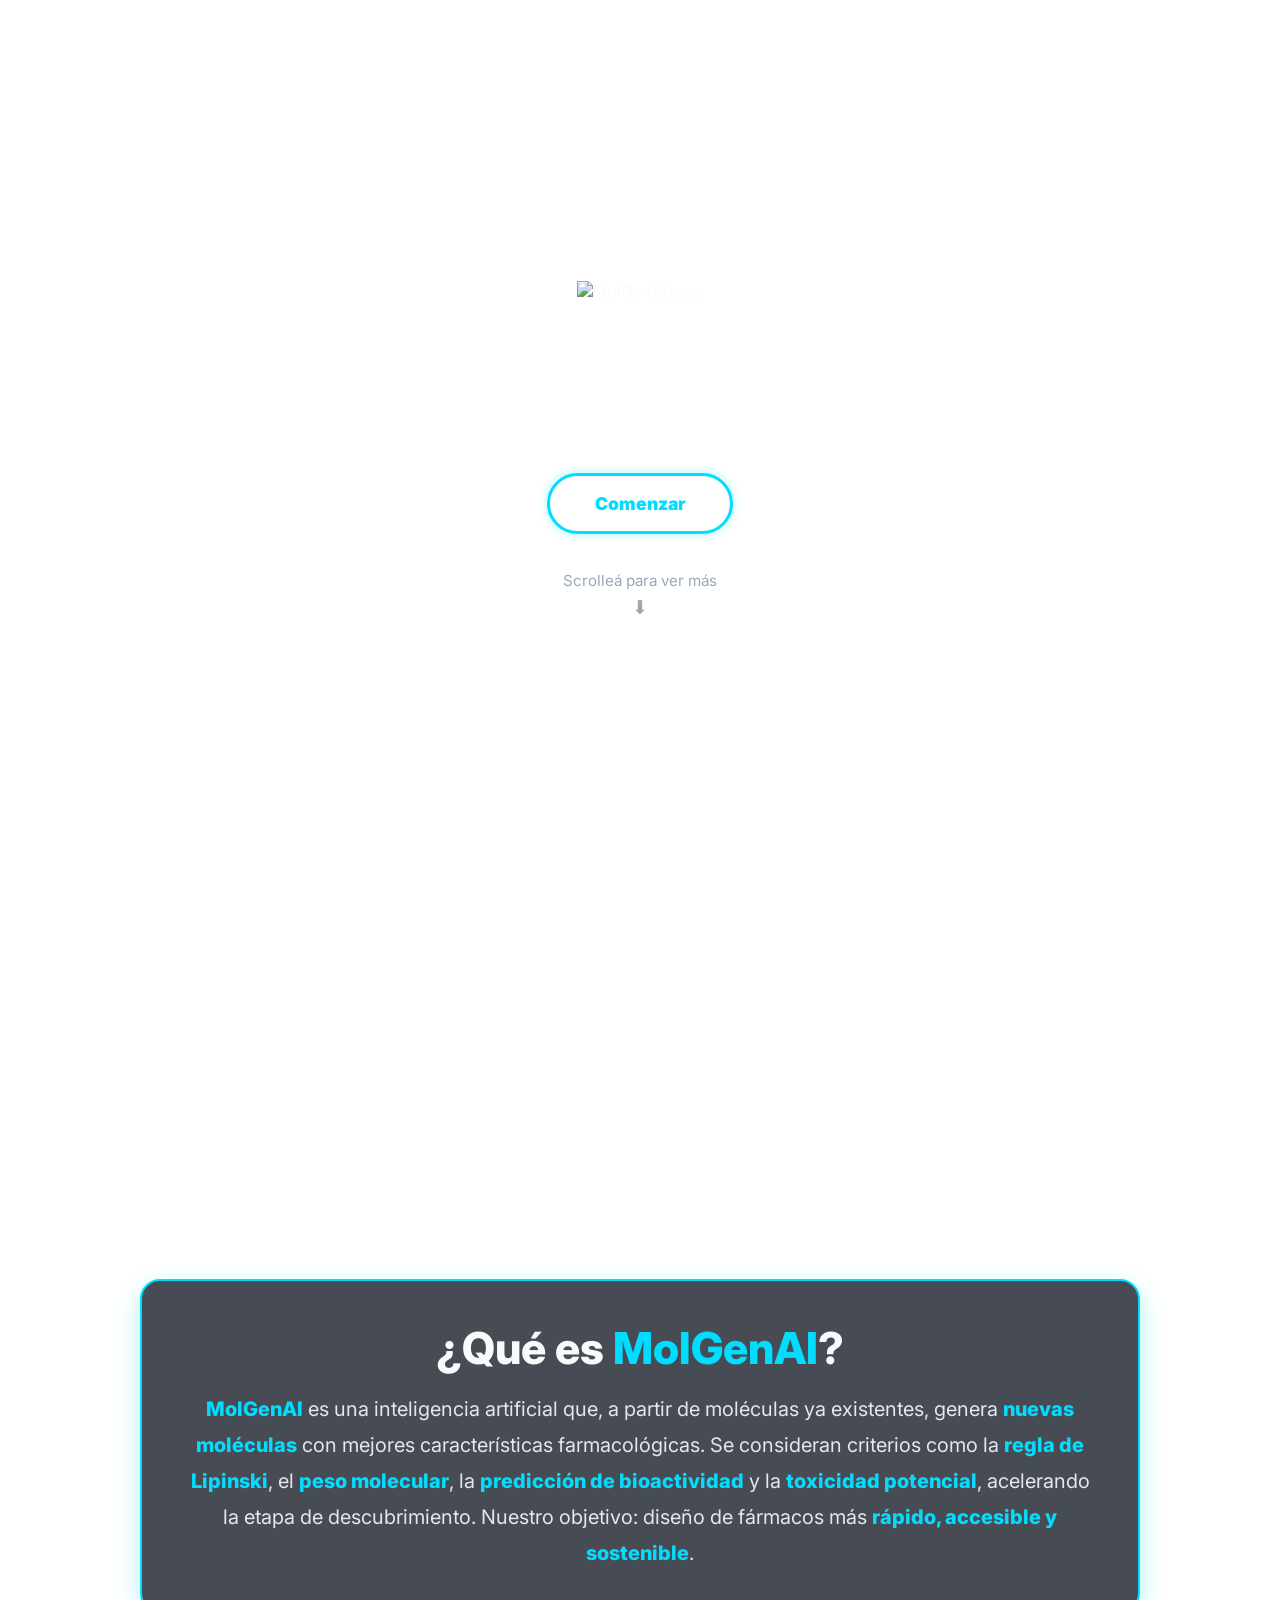
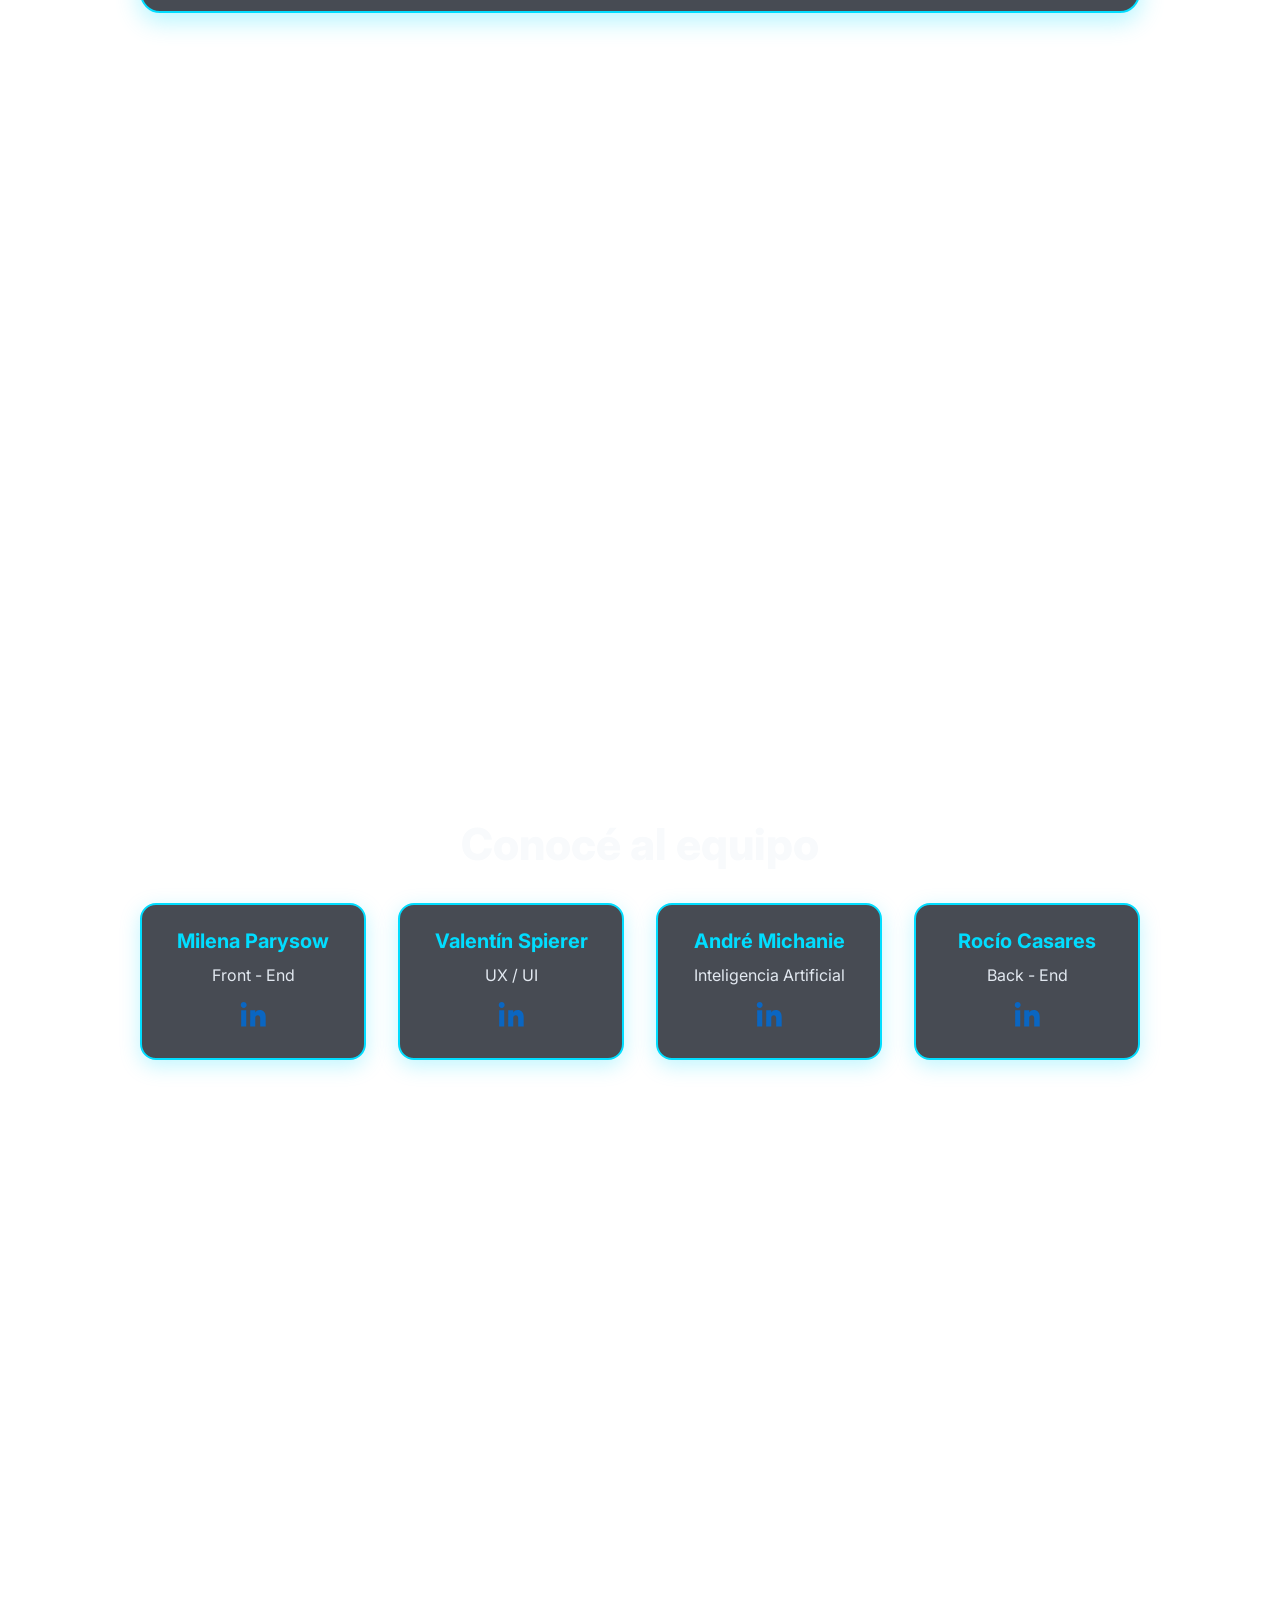
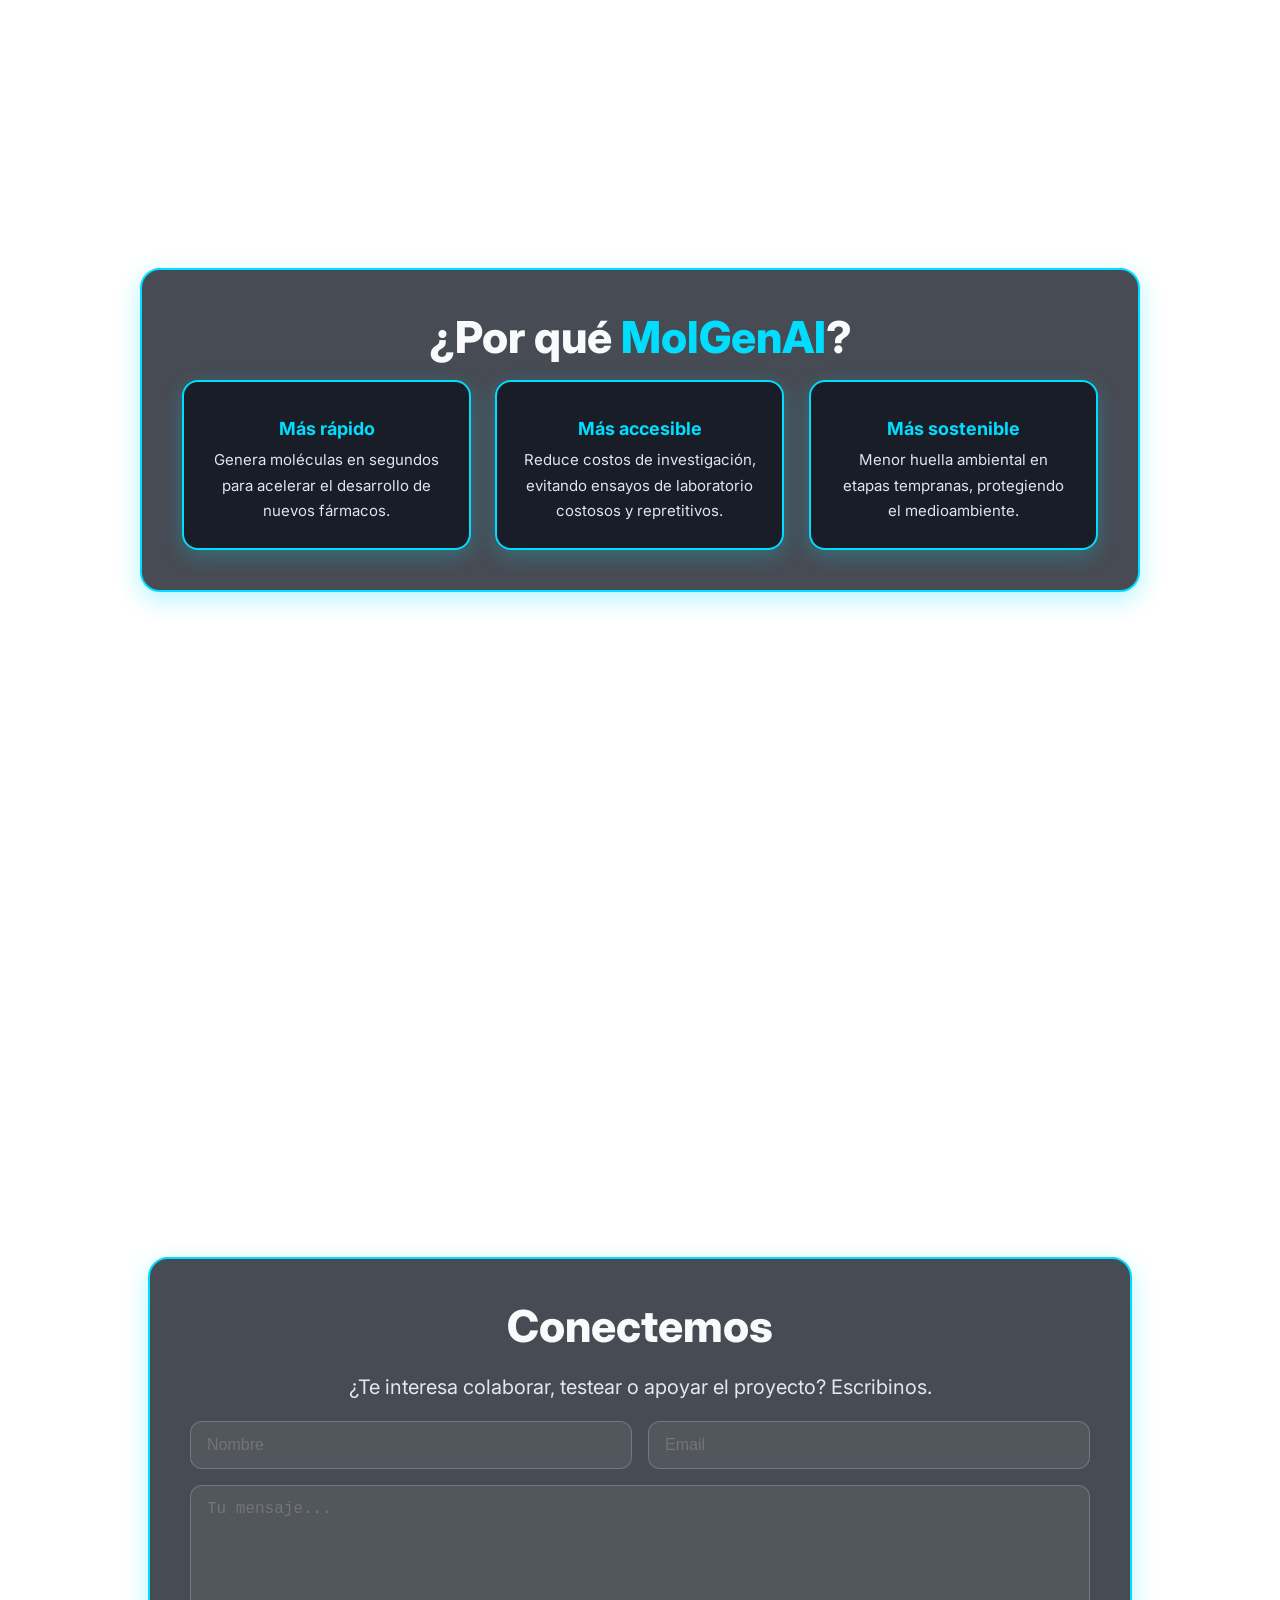
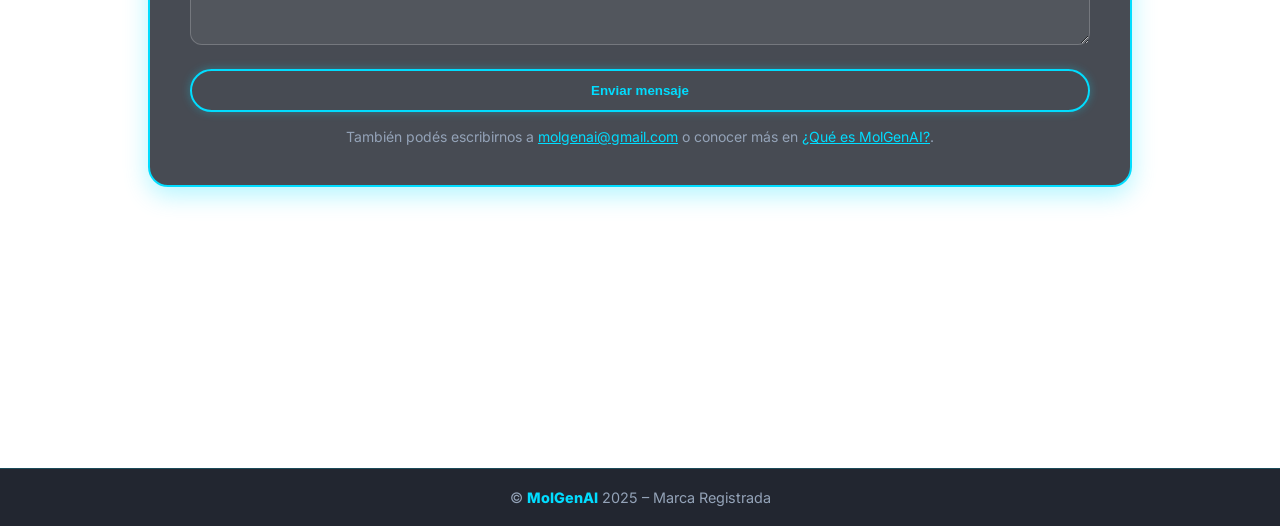
==== commit fcc77475: "animaciones" ====
--- a/index.html
+++ b/index.html
@@ -12,6 +12,10 @@
   <link rel="preconnect" href="https://fonts.gstatic.com" crossorigin>
   <link href="https://fonts.googleapis.com/css2?family=Inter:ital,opsz,wght@0,14..32,100..900;1,14..32,100..900&display=swap" rel="stylesheet">
 
+  <!-- GSAP para animaciones -->
+  <script src="https://cdn.jsdelivr.net/npm/gsap@3.12.5/dist/gsap.min.js"></script>
+  <script src="https://cdn.jsdelivr.net/npm/gsap@3.12.5/dist/ScrollTrigger.min.js"></script>
+
   <style>
     :root {
       --brand: #01DDFF;
@@ -29,73 +33,85 @@
       color: var(--text);
       background: url("./images/pantalla_inicio.svg") center/cover no-repeat fixed;
     }
+    /* ===== Cursor sparkles (overlay fijo) ===== */
+#sparkle-root{
+  position: fixed; inset: 0;
+  pointer-events: none;      /* no bloquea clicks */
+  z-index: 9999;             /* por encima de todo */
+}
+
+.sparkle {
+  position: absolute;
+  width: 8px; height: 8px;
+  transform: translate(-50%, -50%) scale(1);
+  border-radius: 50%;
+  background:
+    radial-gradient(circle at 50% 50%, rgba(255,255,255,.95) 0%, rgba(255,255,255,.6) 35%, rgba(255,255,255,0) 60%),
+    radial-gradient(circle at 50% 50%, rgba(1,221,255,.65) 0%, rgba(1,221,255,0) 70%);
+  filter: drop-shadow(0 0 8px rgba(1,221,255,.6));
+  animation: sparkle-fade .9s ease-out forwards, sparkle-move .9s ease-out forwards;
+  will-change: transform, opacity, filter;
+}
+
+@keyframes sparkle-fade {
+  0%   { opacity: 1; filter: drop-shadow(0 0 10px rgba(1,221,255,.8)); }
+  80%  { opacity: .35; }
+  100% { opacity: 0; filter: drop-shadow(0 0 0 rgba(1,221,255,0)); }
+}
+@keyframes sparkle-move {
+  0%   { transform: translate(var(--sx,0px), var(--sy,0px)) scale(1) rotate(0deg); }
+  100% { transform: translate(calc(var(--sx,0px) + var(--dx,0px)), calc(var(--sy,0px) + var(--dy,0px))) scale(.6) rotate(var(--rot,30deg)); }
+}
+
+/* Respeta reduce motion: baja intensidad (no lo apaga) */
+@media (prefers-reduced-motion: reduce) {
+  .sparkle { animation: sparkle-fade .5s linear forwards; }
+}
+
 
     /* layout secciones */
     section, .body { min-height: 100vh; display: flex; justify-content: center; align-items: center; padding: clamp(48px, 8vw, 96px) 24px; text-align: center; }
     .container { width: 100%; max-width: 1000px; margin: 0 auto; }
 
-    /* hero */
-.body {
-  display: flex;
-  flex-direction: column;
-  justify-content: center;   /* centra vertical */
-  align-items: center;       /* centra horizontal */
-  min-height: 100dvh;        /* ocupa toda la altura de la pantalla */
-  text-align: center;        /* centra textos */
-}
-
-.body img {
-  height: 30vh;
-  max-width: 80vw;
-  object-fit: contain;
-}
-
-.comenzar {
-  margin-top: 2rem; /* más natural que 5vh */
-  color: var(--brand);
-  background: transparent;
-  padding: 1.2rem 3rem;
-  border-radius: 50px;
-  border: 3px solid var(--brand);
-  font-weight: 900;
-  text-decoration: none;
-  font-size: 1.2rem;
-  box-shadow: 0 0 10px rgba(1, 221, 255, 0.5);
-  transition: all 0.3s ease;
-  display: inline-block;
-}
-.comenzar:hover {
-  background: var(--brand);
-  color: #0A0F1A;
-  box-shadow: 0 0 20px var(--brand);
-  transform: scale(1.05);
-}
-
-.scroll-hint {
-  margin-top: 2rem;
-  font-size: .95rem;
-  color: var(--muted);
-  display: flex;
-  flex-direction: column;
-  align-items: center;
-  gap: .3rem;
-  opacity: .9;
-  animation: fadeIn 2s ease-in-out;
-}
-
-.arrow {
-  font-size: 1.2rem;
-  animation: bounce 1.5s infinite;
-}
-
-@keyframes bounce {
-  0%,100% { transform: translateY(0); }
-  50% { transform: translateY(6px); }
-}
-@keyframes fadeIn {
-  from { opacity:0; transform:translateY(10px); }
-  to { opacity:.9; transform:translateY(0); }
-}
+    /* ===== HERO (ARREGLADO) ===== */
+    .body{
+      display: grid; place-content: center; justify-items: center;
+      min-height: 100dvh; margin: 0; padding: 0; background-position:55% center;
+      position: relative; overflow: hidden; text-align: center;
+    }
+    .hero-layer{ display:flex; flex-direction:column; align-items:center; gap:1.5rem; }
+    .hero-logo{ height: clamp(72px, 14vw, 160px); max-width: 85vw; object-fit: contain; }
+
+    .comenzar {
+      margin-top: .5rem;
+      color: var(--brand);
+      background: transparent;
+      padding: 1.05rem 2.8rem;
+      border-radius: 50px;
+      border: 3px solid var(--brand);
+      font-weight: 900;
+      text-decoration: none;
+      font-size: 1.1rem;
+      transition: transform .2s ease, box-shadow .2s ease, background .2s ease, color .2s ease;
+      display: inline-block;
+      box-shadow: 0 0 10px rgba(1, 221, 255, 0.35);
+    }
+    .comenzar:hover {
+      background: var(--brand);
+      color: #0A0F1A;
+      box-shadow: 0 0 20px var(--brand);
+      transform: translateY(-2px);
+    }
+
+    .scroll-hint {
+      margin-top: .8rem;
+      font-size: .95rem;
+      color: var(--muted);
+      display: flex; flex-direction: column; align-items: center; gap: .3rem;
+      opacity: .95;
+    }
+    .arrow { font-size: 1.2rem; animation: bounce 1.5s infinite; }
+    @keyframes bounce { 0%,100% { transform: translateY(0); } 50% { transform: translateY(6px); } }
 
     /* card base (glass) */
     .card {
@@ -160,27 +176,30 @@
     @media (max-width: 720px) {
       form { grid-template-columns: 1fr; }
     }
+
+    /* ===== Helpers de animación (no ocultan contenido por defecto) ===== */
+    .reveal { will-change: transform, opacity, filter; }
+    .stagger > * { will-change: transform, opacity; }
   </style>
 </head>
 <body>
 
-  <!-- hero -->
-   <div class="body" id="home" 
-     style="display:grid;place-content:center;justify-items:center;
-            min-height:100dvh;margin:0;padding:0;
-            background-position:55% center;">
-  <img src="./images/logo.svg" alt="MolGenAI logo">
-  <a href="moleculas.html" class="comenzar">Comenzar</a>
-  <div class="scroll-hint">
-    <span>Scrolleá para ver más</span>
-    <div class="arrow">⬇</div>
+  <!-- HERO (MISMO CONTENIDO, ORDENADO) -->
+  <div class="body" id="home">
+    <div class="hero-layer">
+      <img src="./images/logo.svg" alt="MolGenAI logo" class="hero-logo">
+      <a href="moleculas.html" class="comenzar">Comenzar</a>
+      <div class="scroll-hint">
+        <span>Scrolleá para ver más</span>
+        <div class="arrow">⬇</div>
+      </div>
+    </div>
   </div>
-</div>
 
   <!-- qué es molgenai -->
   <section class="landing-info" id="about">
     <div class="container">
-      <div class="card">
+      <div class="card reveal">
         <h2>¿Qué es <strong>MolGenAI</strong>?</h2>
         <p>
           <strong>MolGenAI</strong> es una inteligencia artificial que, a partir de moléculas ya existentes, 
@@ -199,8 +218,8 @@
   <!-- equipo -->
   <section class="team" id="team">
     <div class="container">
-      <h2>Conocé al equipo</h2>
-      <div class="team-grid">
+      <h2 class="reveal">Conocé al equipo</h2>
+      <div class="team-grid stagger">
         <div class="member">
           <h3>Milena Parysow</h3>
           <p>Front - End</p>
@@ -236,9 +255,9 @@
   <!-- impacto/beneficios -->
   <section class="impact" id="impact">
     <div class="container">
-      <div class="card">
+      <div class="card reveal">
         <h2>¿Por qué <strong>MolGenAI</strong>?</h2>
-        <div class="grid">
+        <div class="grid stagger">
           <div class="feature">
             <h3>Más rápido</h3>
             <p>Genera moléculas en segundos para acelerar el desarrollo de nuevos fármacos.</p>
@@ -259,11 +278,11 @@
   <!-- contacto -->
   <section class="contact" id="contact">
     <div class="container">
-      <div class="card">
+      <div class="card reveal">
         <h2>Conectemos</h2>
         <p>¿Te interesa colaborar, testear o apoyar el proyecto? Escribinos.</p>
 
-        <!-- formulario -->
+        <!-- formulario (TAL CUAL ME LO DISTE) -->
         <form class="contact-form"
               action="mailto:molgenai@gmail.com"
               method="post"
@@ -280,7 +299,6 @@
   style="width:100%; box-sizing:border-box; min-height:160px; resize:vertical;">
 </textarea>
 
-
           <button type="submit" class="send">Enviar mensaje</button>
         </form>
 
@@ -298,5 +316,7 @@
     © <strong>MolGenAI</strong> 2025 – Marca Registrada
   </footer>
 
+  <!-- Animaciones -->
+  <script defer src="scripts.js"></script>
 </body>
 </html>
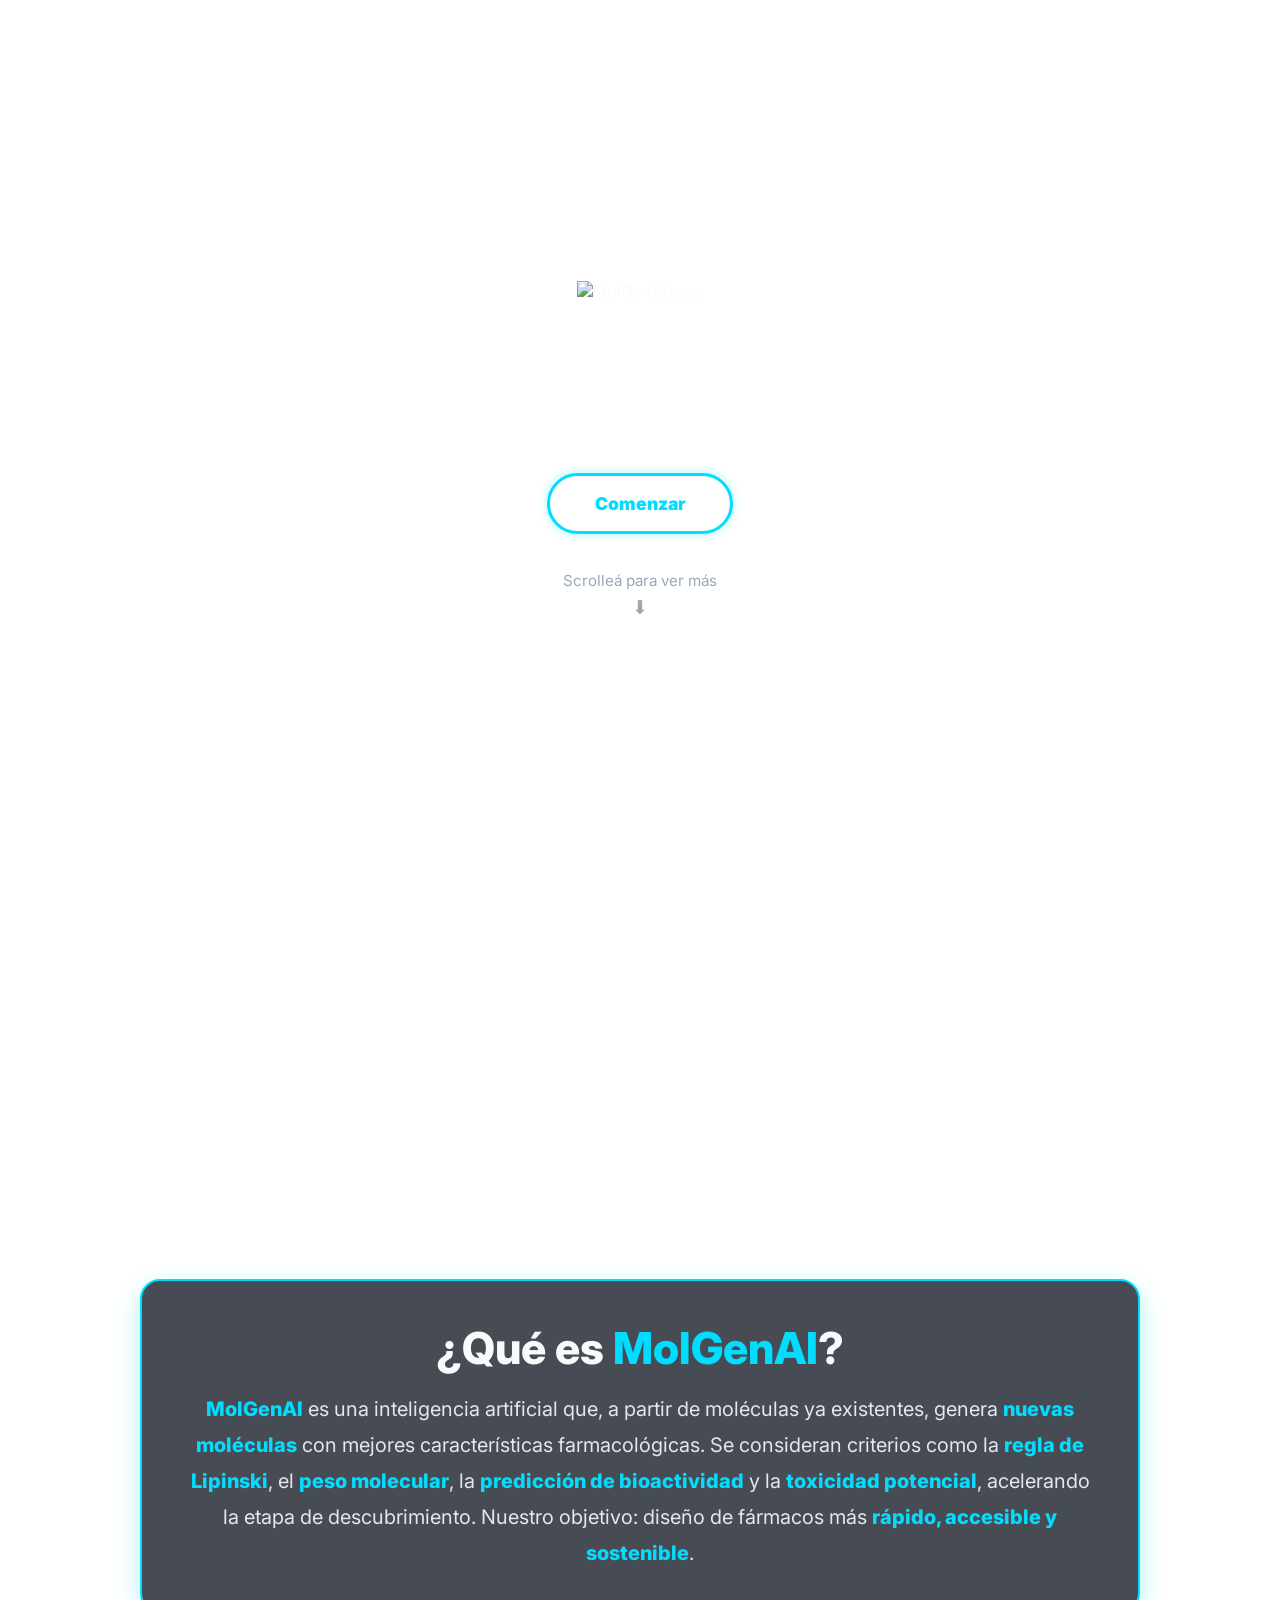
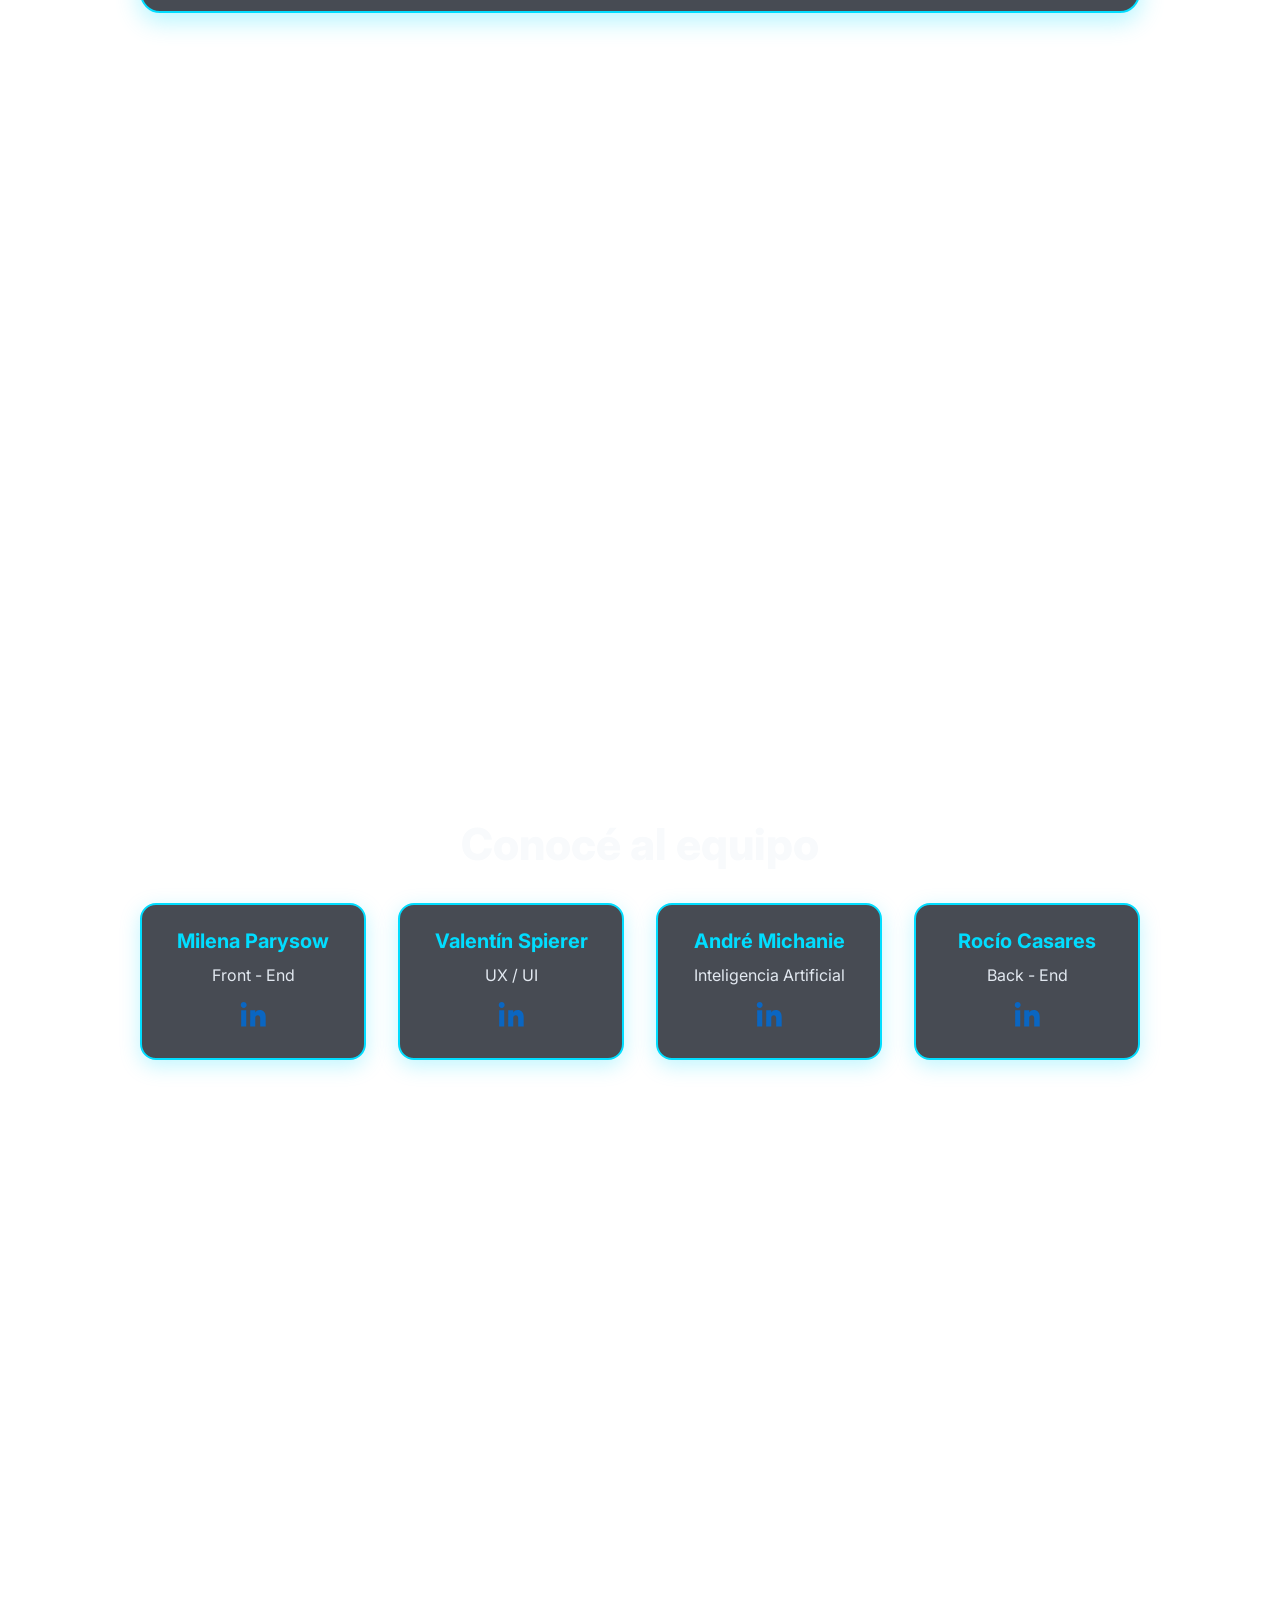
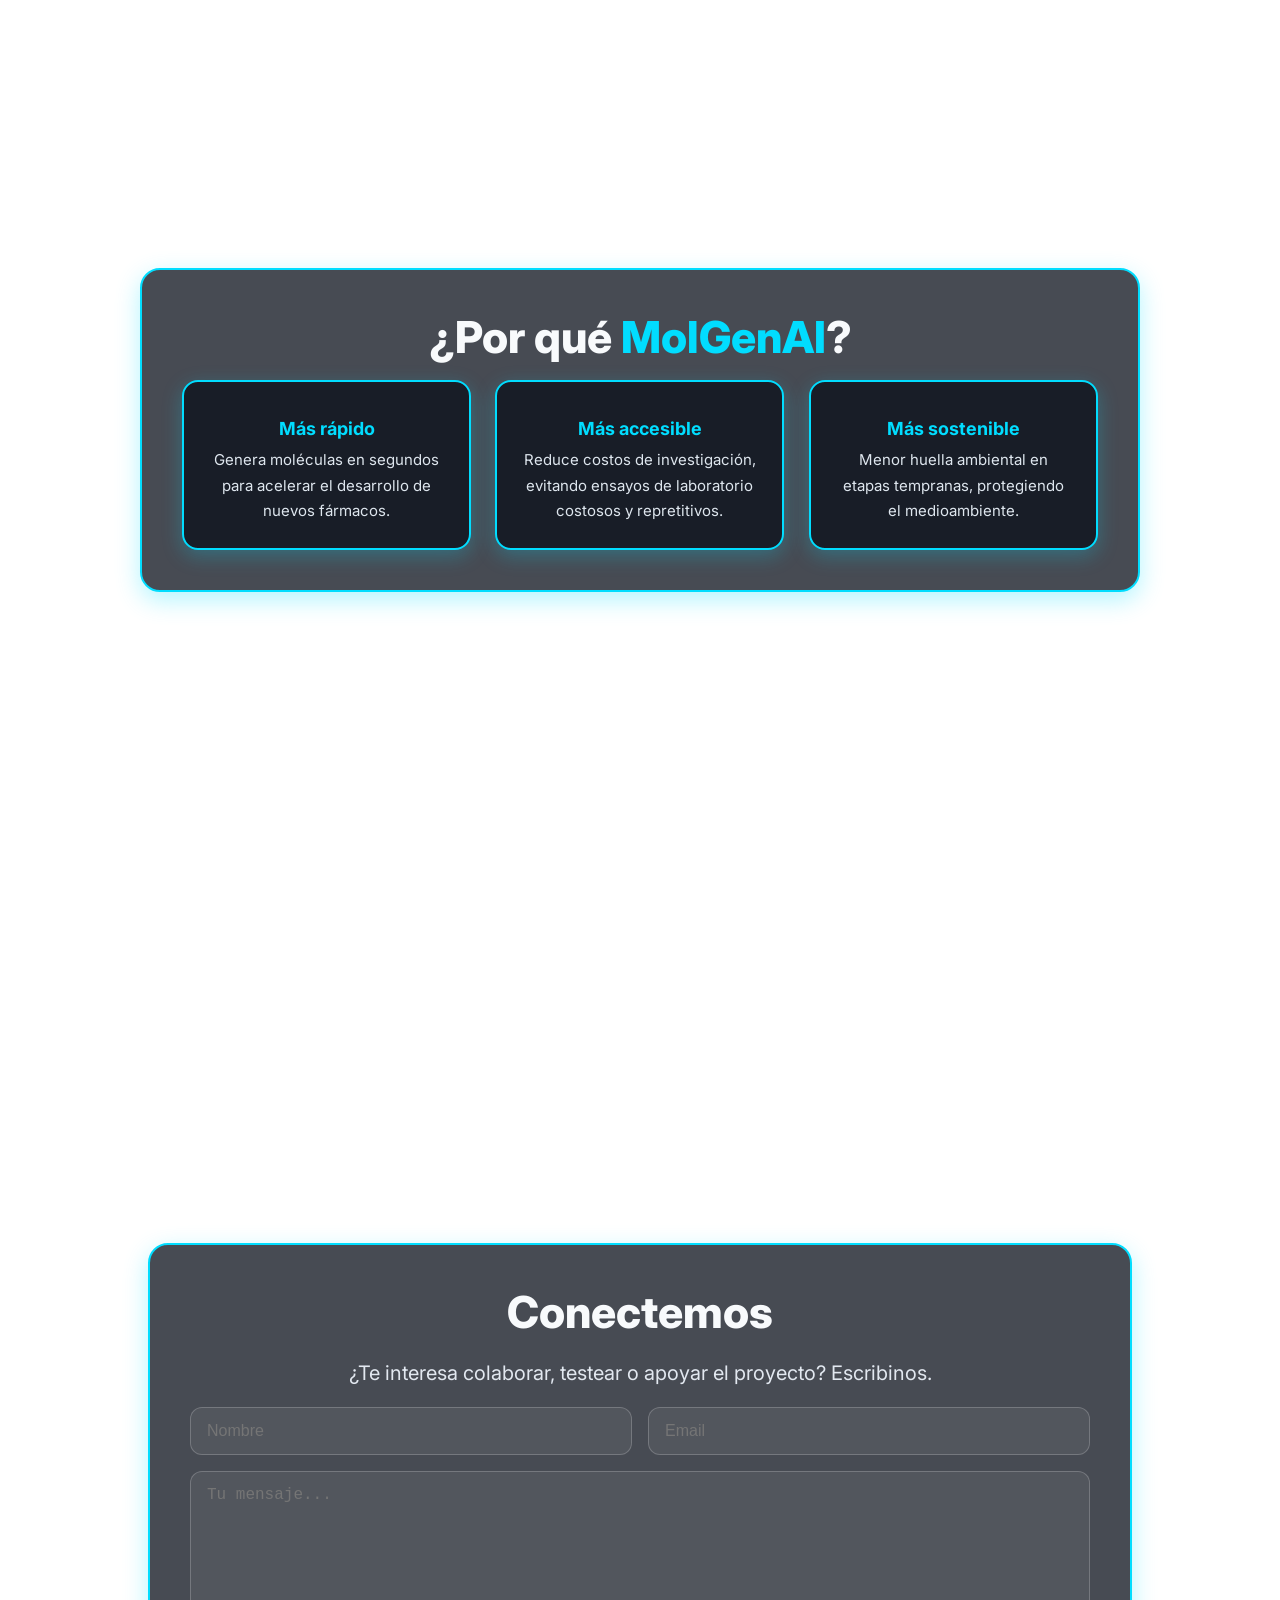
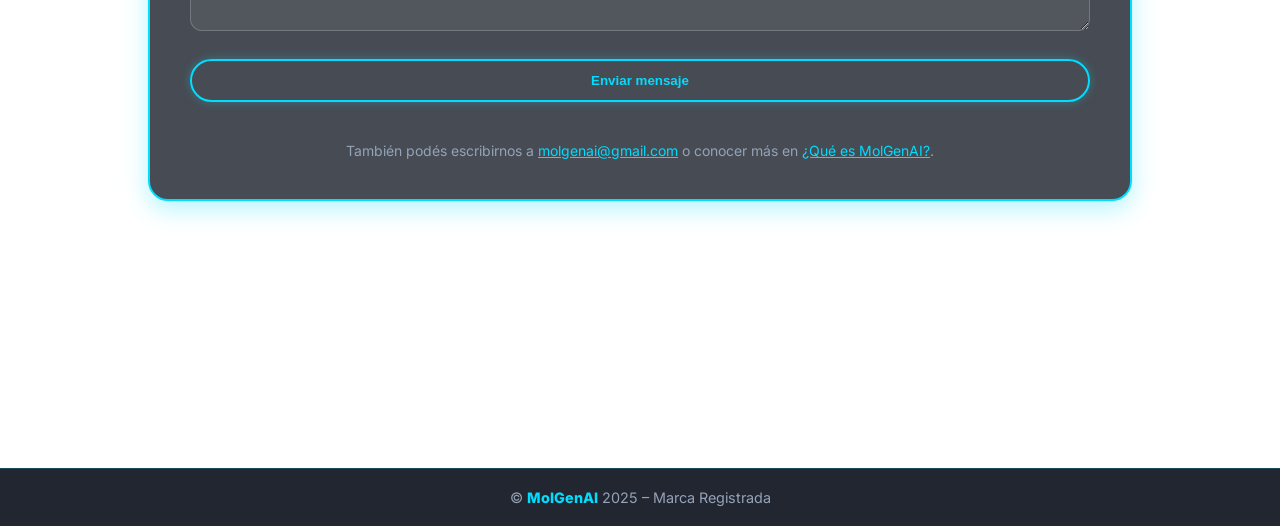
==== commit 97084bc9: "boton de form pulido" ====
--- a/index.html
+++ b/index.html
@@ -33,7 +33,20 @@
       color: var(--text);
       background: url("./images/pantalla_inicio.svg") center/cover no-repeat fixed;
     }
-    /* ===== Cursor sparkles (overlay fijo) ===== */
+
+   /* Ajuste de posición para el botón "Enviar mensaje" */
+  .contact .send {
+    margin-top: 12px;     /* más cerca del textarea */
+    margin-bottom: 24px;  /* más espacio con el borde inferior */
+  }
+  /* Early reveal para evitar delay del formulario */
+  .contact .no-delay {
+    opacity: 1 !important;
+    transform: none !important;
+    filter: none !important;
+  }
+
+    /* ===== Cursor sparkles ===== */
 #sparkle-root{
   position: fixed; inset: 0;
   pointer-events: none;      /* no bloquea clicks */
@@ -63,7 +76,7 @@
   100% { transform: translate(calc(var(--sx,0px) + var(--dx,0px)), calc(var(--sy,0px) + var(--dy,0px))) scale(.6) rotate(var(--rot,30deg)); }
 }
 
-/* Respeta reduce motion: baja intensidad (no lo apaga) */
+/* Respeta reduce motion: baja intensidad */
 @media (prefers-reduced-motion: reduce) {
   .sparkle { animation: sparkle-fade .5s linear forwards; }
 }
@@ -73,7 +86,7 @@
     section, .body { min-height: 100vh; display: flex; justify-content: center; align-items: center; padding: clamp(48px, 8vw, 96px) 24px; text-align: center; }
     .container { width: 100%; max-width: 1000px; margin: 0 auto; }
 
-    /* ===== HERO (ARREGLADO) ===== */
+    /*  HERO  */
     .body{
       display: grid; place-content: center; justify-items: center;
       min-height: 100dvh; margin: 0; padding: 0; background-position:55% center;
@@ -177,14 +190,14 @@
       form { grid-template-columns: 1fr; }
     }
 
-    /* ===== Helpers de animación (no ocultan contenido por defecto) ===== */
+    /* Helpers de animación */
     .reveal { will-change: transform, opacity, filter; }
     .stagger > * { will-change: transform, opacity; }
   </style>
 </head>
 <body>
 
-  <!-- HERO (MISMO CONTENIDO, ORDENADO) -->
+  <!-- HERO -->
   <div class="body" id="home">
     <div class="hero-layer">
       <img src="./images/logo.svg" alt="MolGenAI logo" class="hero-logo">
@@ -282,7 +295,7 @@
         <h2>Conectemos</h2>
         <p>¿Te interesa colaborar, testear o apoyar el proyecto? Escribinos.</p>
 
-        <!-- formulario (TAL CUAL ME LO DISTE) -->
+        <!-- formulario -->
         <form class="contact-form"
               action="mailto:molgenai@gmail.com"
               method="post"
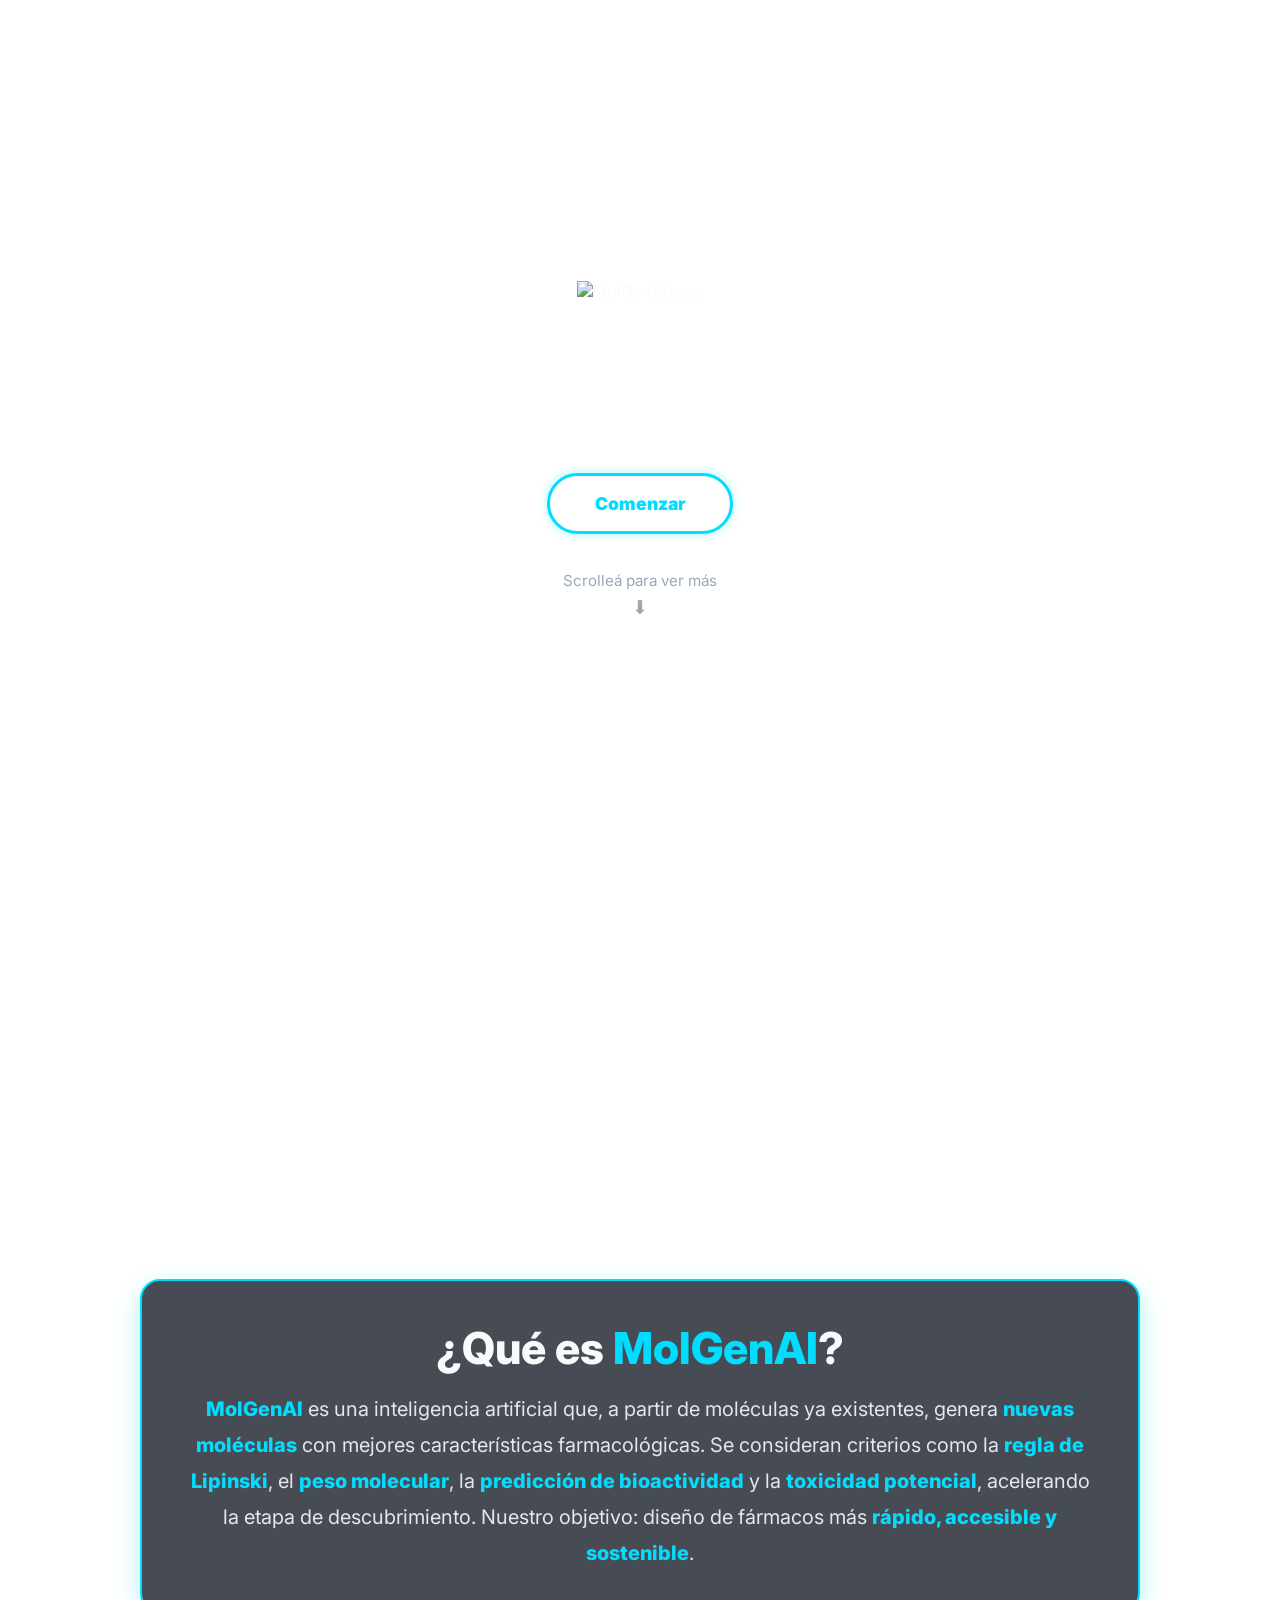
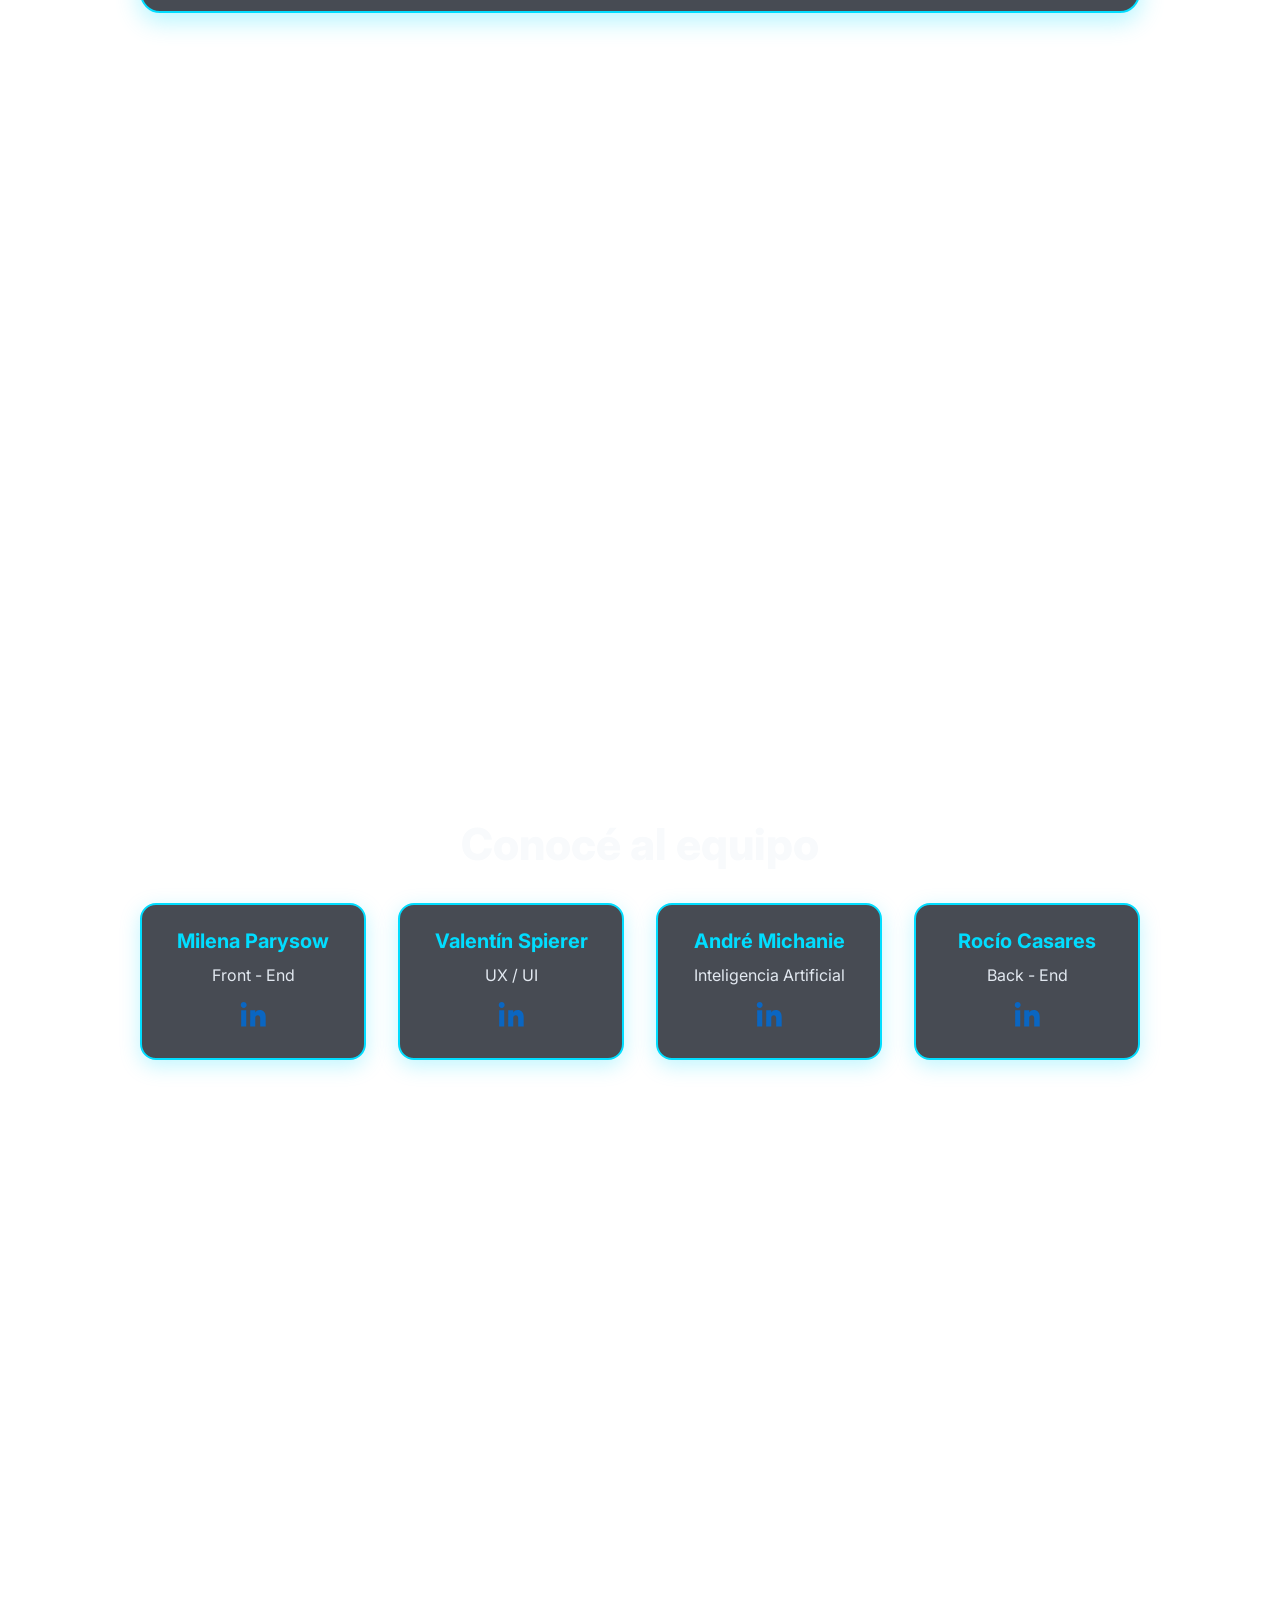
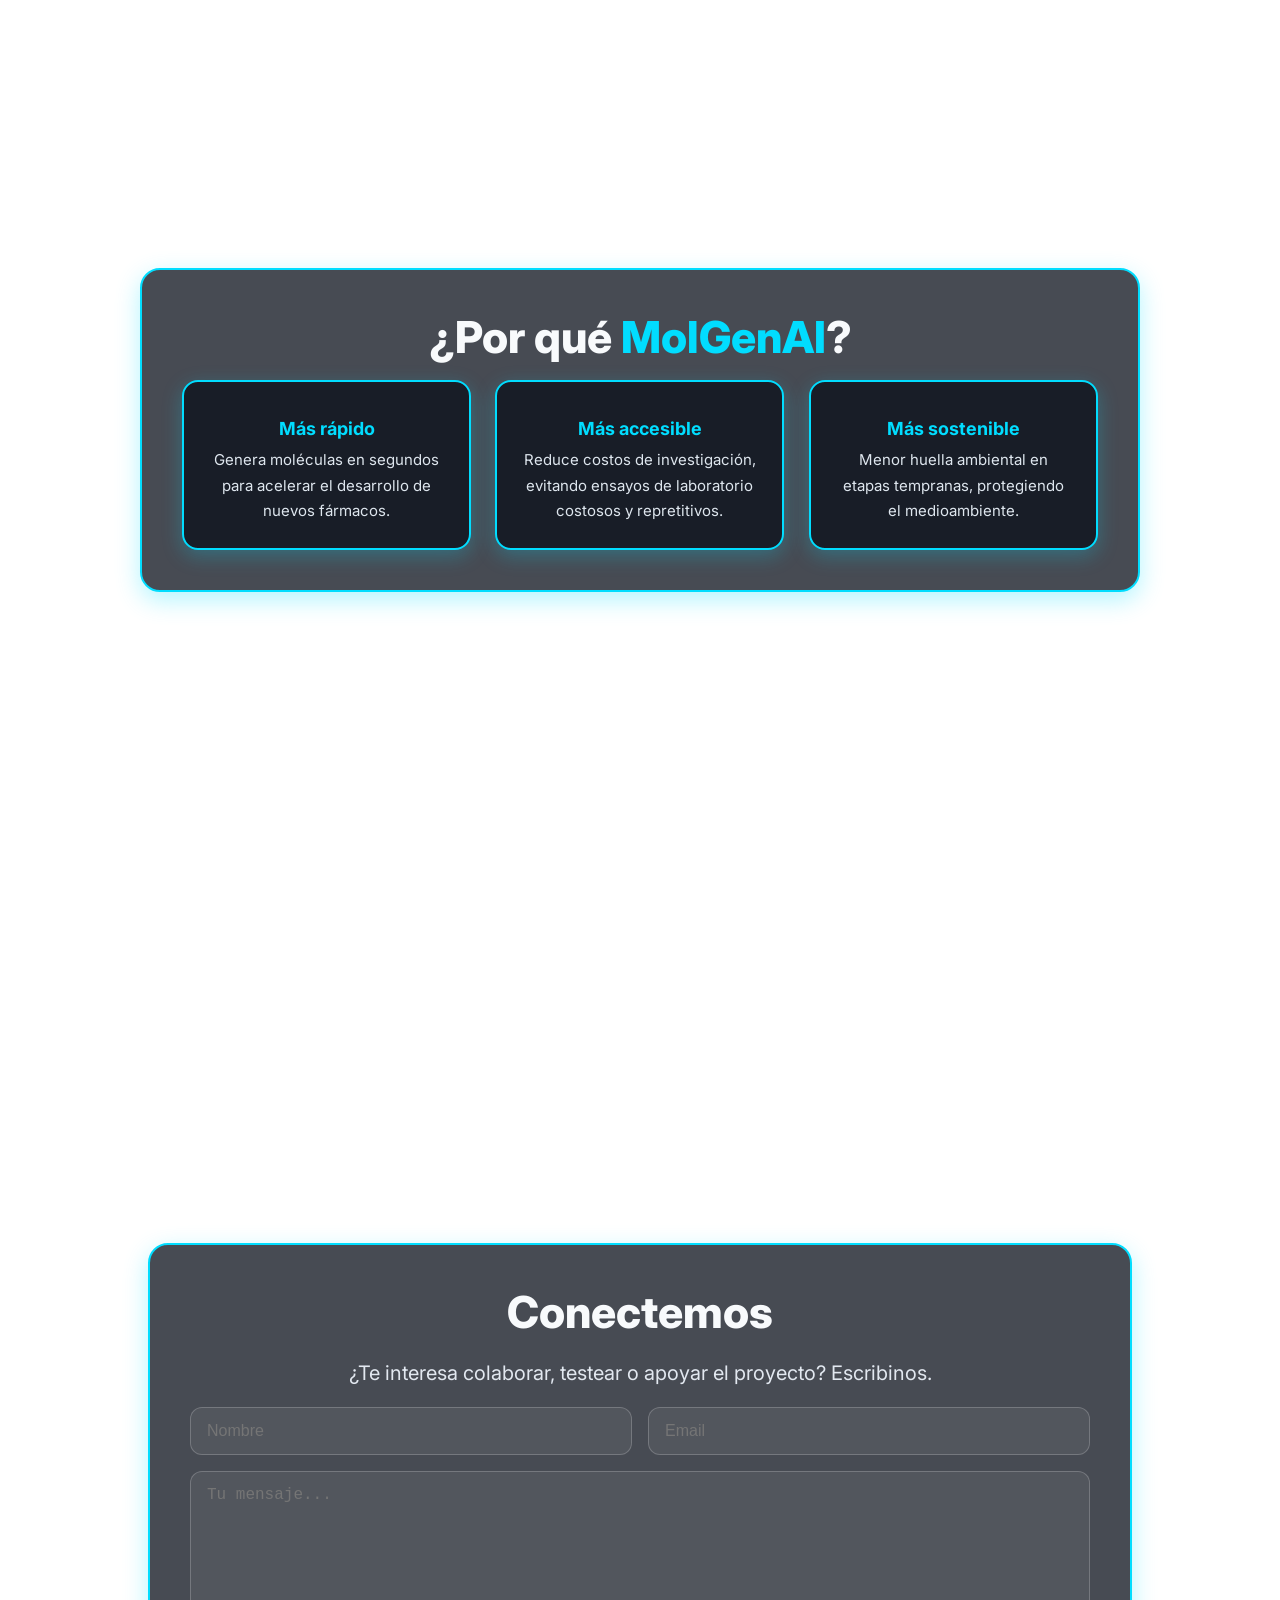
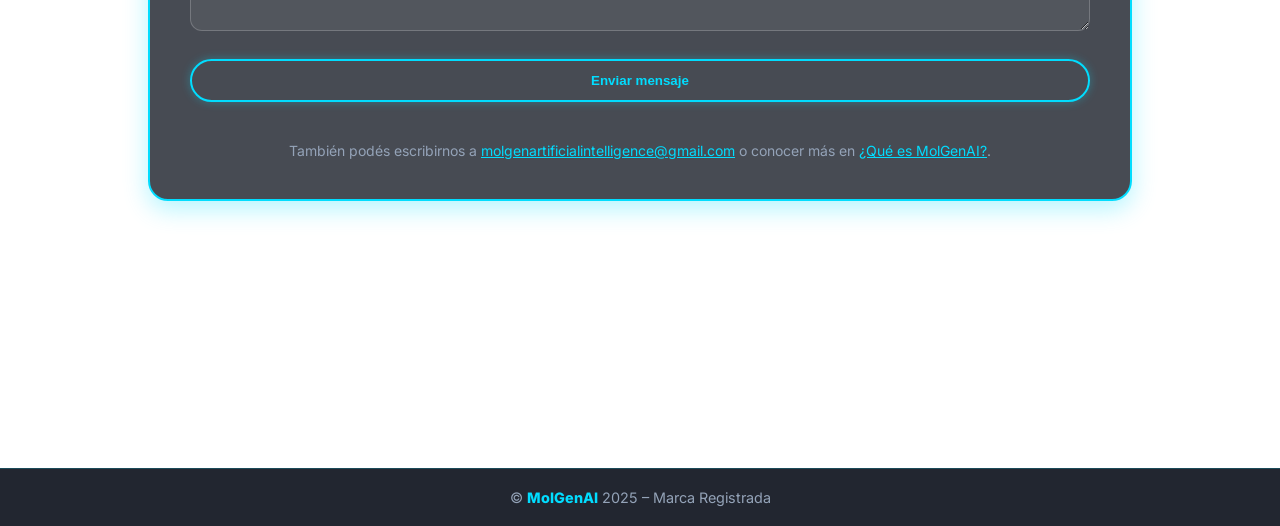
==== commit 6d5102eb: "mail cambiado" ====
--- a/index.html
+++ b/index.html
@@ -317,7 +317,7 @@
 
         <div class="contact-links">
           También podés escribirnos a
-          <a href="mailto:molgenai@gmail.com">molgenai@gmail.com</a>
+          <a href="mailto:molgenai@gmail.com">molgenartificialintelligence@gmail.com</a>
           o conocer más en <a href="#about">¿Qué es MolGenAI?</a>.
         </div>
       </div>
